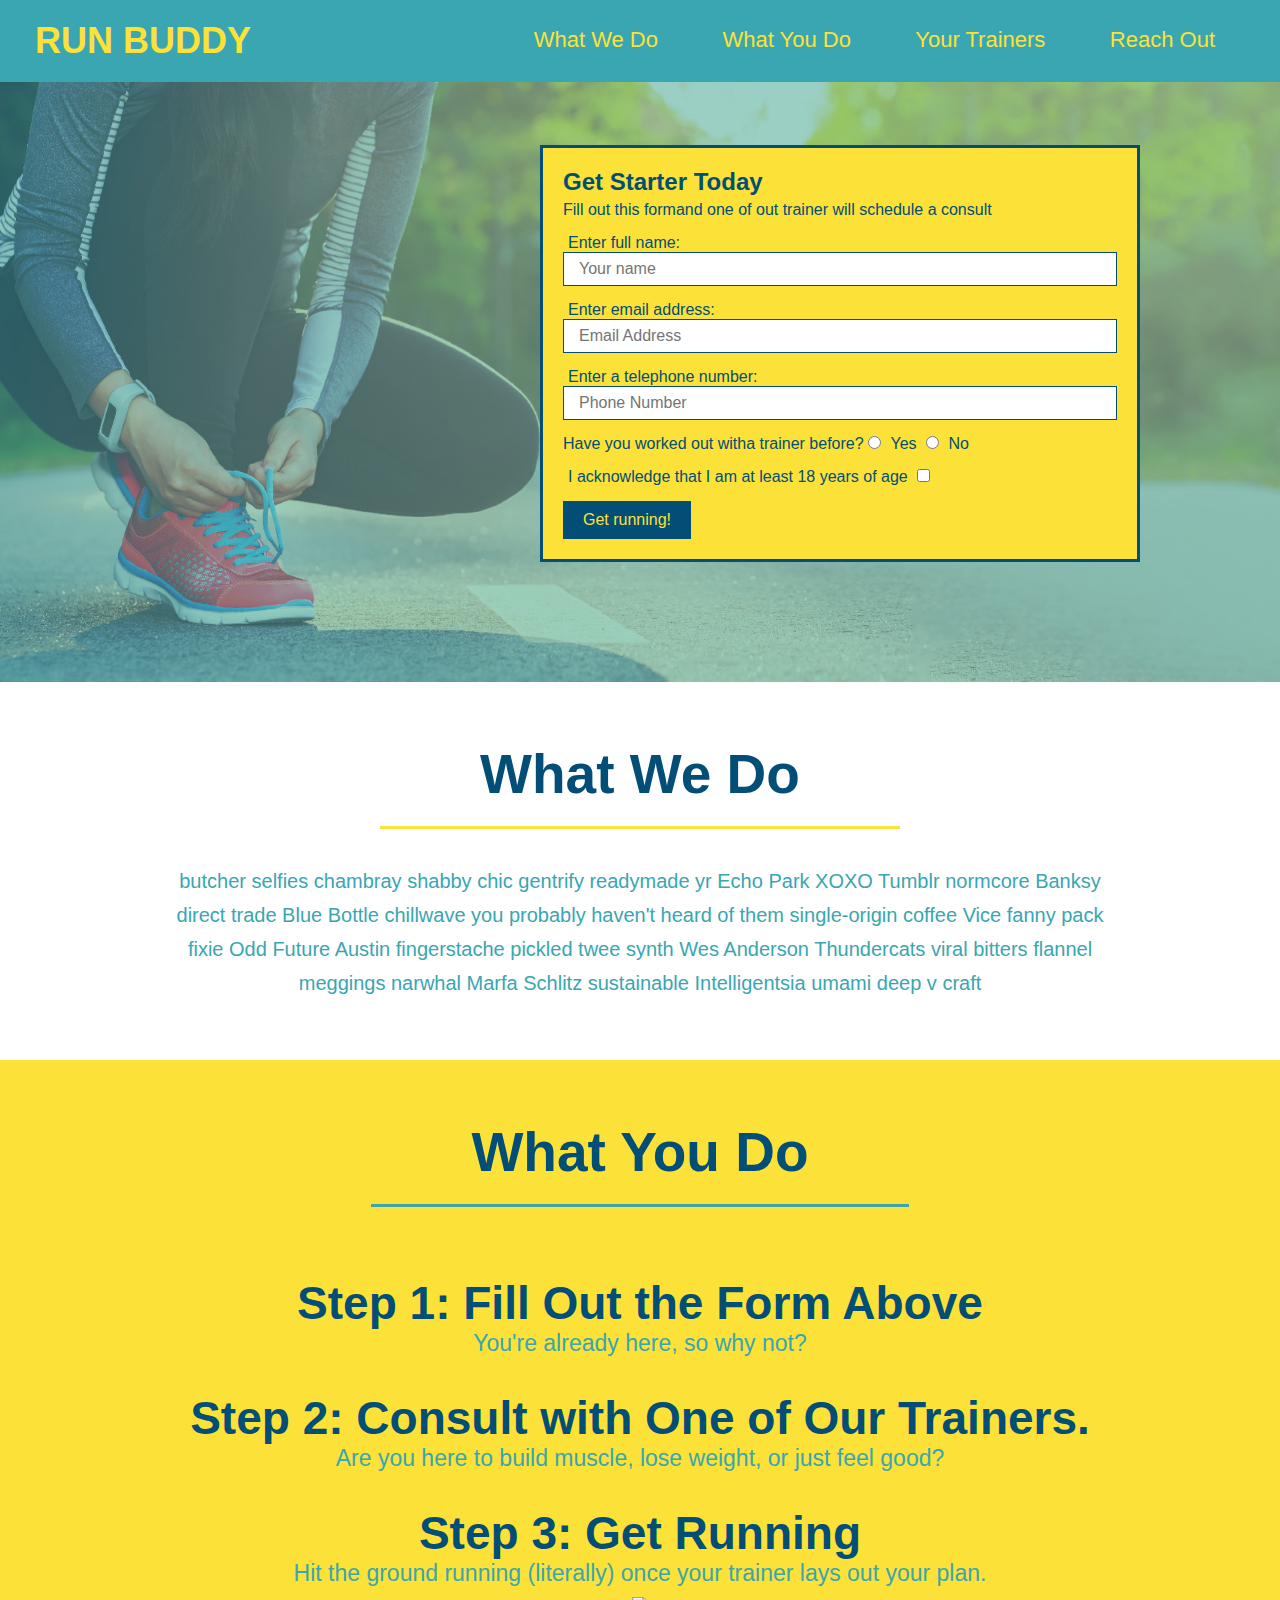
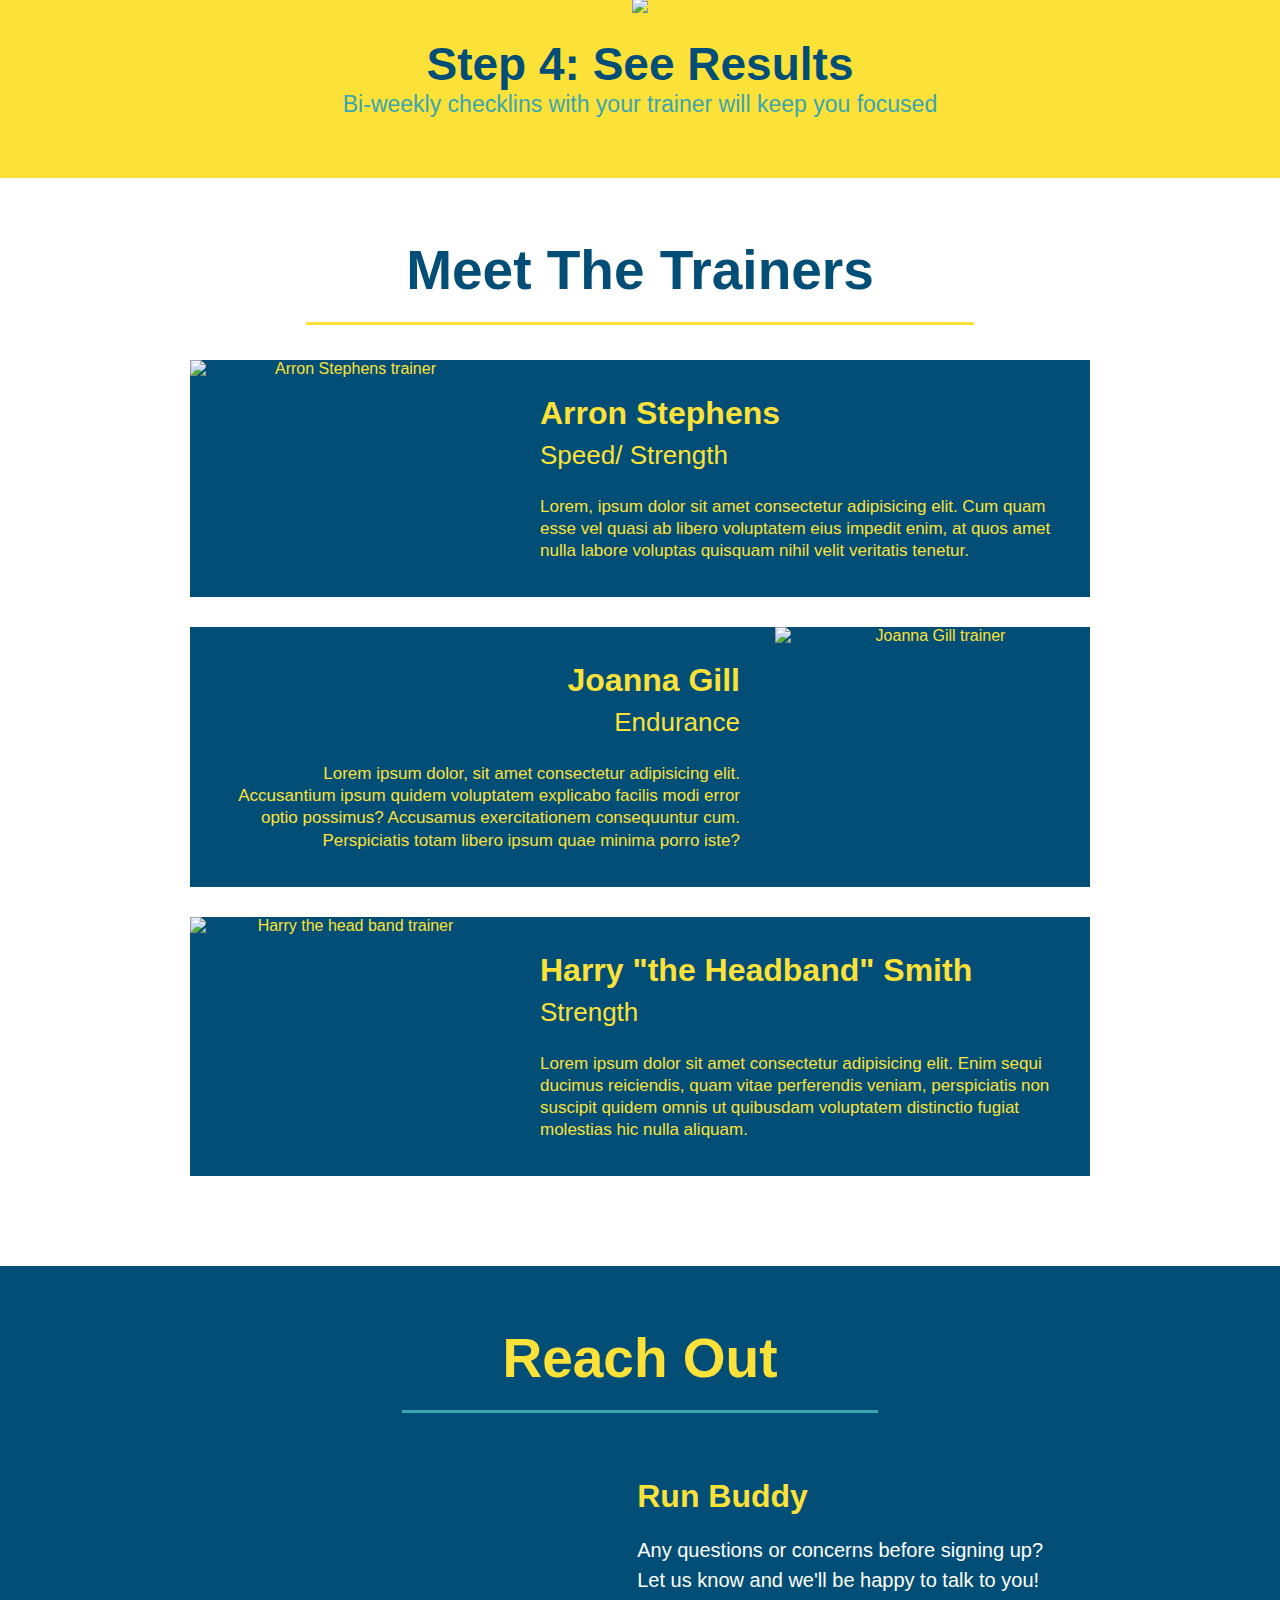
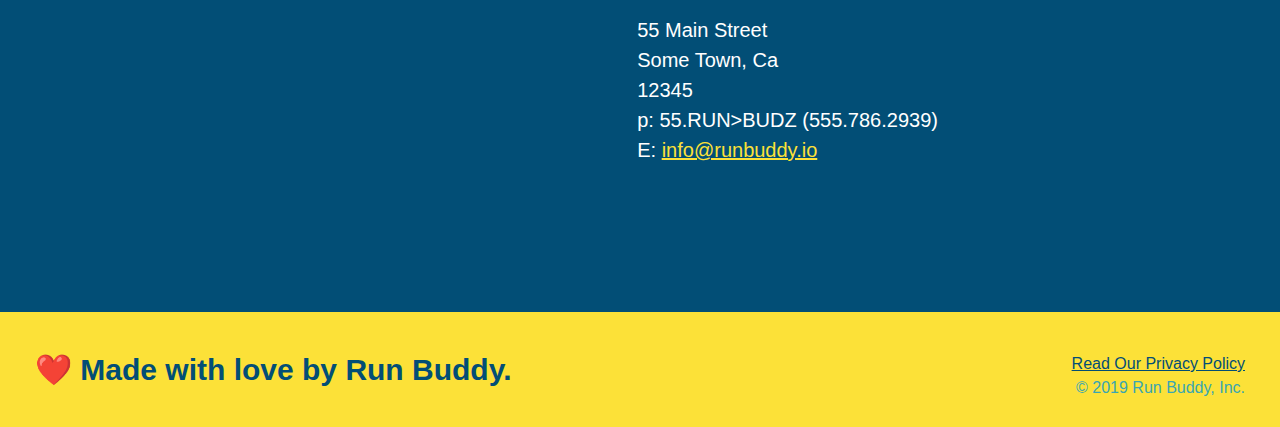
==== index.html @ c03aa86c "finished the contact section" ====
<!DOCTYPE html>
<html lang="en">
<head>
    <meta charset="UTF-8">
    <meta http-equiv="X-UA-Compatible" content="IE=edge">
    <link rel="stylesheet" href="./assets/css/style.css">
    <meta name="viewport" content="width=device-width, initial-scale=1.0">
    <title>Run Buddy</title>
</head>
<body>
    <!-- navigation -->
<header>
    <h1>RUN BUDDY</h1>
    <nav>
        <!-- Unordered list element -->
  <ul>
      <!-- List item element-->
      <li>
        <!-- Anchor element -->
        <a href="#what-we-do">What We Do</a>
      </li>
      <li>
        <a href="#what-you-do">What You Do</a>
      </li>
      <li>
        <a href="#your-trainers">Your Trainers</a>
      </li>
      <li>
        <a href="#reach-out">Reach Out</a>
      </li>
    </ul>
    </nav>
  </header>
  <section class="hero">
    <div class="hero-form">
      <h3>Get Starter Today</h3>
      <p>Fill out this formand one of out trainer will schedule a consult</p>
      <form>
        <label for="name">Enter full name:</label>
        <input type="text" placeholder="Your name" name="name" id="name" class="form-input">
        <label for="email">Enter email address:</label>
        <input type="email" placeholder="Email Address" name="email" id="emial" class="form-input">
        <label for="phone">Enter a telephone number:</label>
        <input type="tel" placeholder="Phone Number" name="phone" id="phone" class="form-input">
      
        <p>Have you worked out witha trainer before?
        <input type="radio" name="tainer-confirm" id="trainer-yes">
        <label for="trainer-yes">Yes</label>
        <input type="radio" name="trainer-confirm" id="trainer-no">
        <label for="trainer-no">No</label>
        </p>
        <p>
        <label for="confirm-18">I acknowledge that I am at least 18 years of age</label>
        <input type="checkbox" name="confrim-18" id="confirm-18">
        </p>
        <!--If this button give problems later just wrap it inside the p tag-->
        <button type="submit">Get running!</button>
      </form>
    </div>
  </section>
  

  
  <!-- "what we do" section -->
  <section id="what-we-do" class="intro">
    <h2  class="section-title primary-border">What We Do</h2>
    <p>butcher selfies chambray shabby chic gentrify readymade yr Echo Park XOXO Tumblr normcore Banksy direct trade Blue Bottle chillwave you probably haven't heard of them single-origin coffee Vice fanny pack fixie Odd Future Austin fingerstache pickled twee synth Wes Anderson Thundercats viral bitters flannel meggings narwhal Marfa Schlitz sustainable Intelligentsia umami deep v craft</p>
  </section>
  
  <!-- "what you do" section -->
  <section id="what-you-do" class="steps">
    <h2  class="section-title secondary-border">What You Do</h2>
    <div>
      <img src="./assets/imagesG/run-buddy-icons/step-1.svg" alt="">
      <h3>Step 1: <span>Fill Out the Form Above</span></h3>
      <p>You're already here, so why not?</p>
    </div>
    <div>
      <img src="./assets/imagesG/run-buddy-icons/step-2.svg" alt="">
      <h3>Step 2: Consult with One of Our Trainers.</h3>
      <p>Are you here to build muscle, lose weight, or just feel good?</p>
    </div>
    <div>
      <img src="./assets/imagesG/run-buddy-icons/step-3.svg" alt="">
      <h3>Step 3: Get Running</h3>
      <p>Hit the ground running (literally) once your trainer lays out your plan.</p>
    </div>
    <div>
      <img src="./assets/imagesG/run-buddy-icons/step-4.svg">
      <h3>Step 4: See Results</h3>
      <p>Bi-weekly checklins with your trainer will keep you focused</p>
    </div>
  </section>
  
  <!-- "meet the trainers" section -->
  <section id="your-trainers" class="trainers">
    <h2 class="section-title primary-border">Meet The Trainers</h2> 
    <article class="trainer">
    <img src="./assets/imagesG/01-05-trainers/trainer-1.jpg" alt="Arron Stephens trainer">
    <div class="trainer-bio text-left">
      <h3>Arron Stephens</h3>
      <h4>Speed/ Strength</h4>
      <p>Lorem, ipsum dolor sit amet consectetur adipisicing elit. Cum quam esse vel quasi ab libero voluptatem eius impedit enim, at quos amet nulla labore voluptas quisquam nihil velit veritatis tenetur.</p>
     </div>
   </article> 
   <article class="trainer">
     <div class="trainer-bio text-right">
       <h3>Joanna Gill</h3>
       <h4>Endurance</h4>
       <p>Lorem ipsum dolor, sit amet consectetur adipisicing elit. Accusantium ipsum quidem voluptatem explicabo facilis modi error optio possimus? Accusamus exercitationem consequuntur cum. Perspiciatis totam libero ipsum quae minima porro iste?</p>
    </div>
    <img src="/run-buddy/assets/imagesG/01-05-trainers/trainer-2.jpg" alt="Joanna Gill trainer">
</article>
<article class="trainer">
  <img src="./assets/imagesG/01-05-trainers/trainer-3.jpg" alt="Harry the head band trainer">
  <div class="trainer-bio text-left">
    <h3>Harry "the Headband" Smith</h3>
    <h4>Strength</h4>
    <p>Lorem ipsum dolor sit amet consectetur adipisicing elit. Enim sequi ducimus reiciendis, quam vitae perferendis veniam, perspiciatis non suscipit quidem omnis ut quibusdam voluptatem distinctio fugiat molestias hic nulla aliquam.</p>
  </div>
</article>
  </section>
  
  <!-- "reach out" section -->
  <section id="reach-out" class="contact">
    <h2 class="section-title secondary-border">Reach Out</h2>
    <div class="contact-info">
      <iframe src="https://www.google.com/maps/embed?pb=!1m18!1m12!1m3!1d49694.156341238406!2d-77.13717540954835!3d38.8808780865872!2m3!1f0!2f0!3f0!3m2!1i1024!2i768!4f13.1!3m3!1m2!1s0x89b7b69d7ba7a70f%3A0xf8cf6fc845f6b093!2sArlington%2C%20VA!5e0!3m2!1sen!2sus!4v1653096801441!5m2!1sen!2sus" width="600" height="450" style="border:0;" allowfullscreen="" loading="lazy" referrerpolicy="no-referrer-when-downgrade"
       style="border: 0;" allowfullscreen=""
      loading="lazy">
      </iframe>
      <div>
        
        <h3>Run Buddy</h3>
        <p>Any questions or concerns before signing up?<br>
          Let us know and we'll be happy to talk to you!
        </p>
        <address>
          55 Main Street <br> Some Town, Ca <br>
          12345<br> p: 55.RUN>BUDZ (555.786.2939) <br>
          E: <a href="mailto:info@runbuddy.io">info@runbuddy.io</a>
        </address>
      </div>
      
    </div>

  </section>
  
  <!-- footer -->
  <footer>
      
    <h2>❤️ Made with love by Run Buddy.</h2>
    <div>
    <a href="#">Read Our Privacy Policy</a><br />
  &copy; 2019 Run Buddy, Inc.
    </div>
  </footer>
    
</body>
</html>
---- assets/css/style.css ----
* {
  margin: 0;
  padding: 0;
  box-sizing: border-box;
}
body {
  font-family: Helvetica, Arial, sans-serif;
  color: #39a6b2;
}

header {
  padding: 20px 35px;
  background-color: #39a6b2;
}

header h1 {
  font-weight: bold;
  font-size: 36px;
  color: #fce138;
  margin: 0;
  display: inline;
}

header a {
  text-decoration: none;
  color: #fce138;
}

header nav {
  float: right;
  margin: 7px 0;
}

header nav ul li {
  display: inline;
}

header nav ul li a {
  margin: 0 30px;
  font-weight: lighter;
  font-size: 22px;
}

footer {
  background: #fce138;
  width: 100%;
  padding: 40px 35px;
}

footer h2 {
  display: inline;
  color: #024e76;
  font-size: 30px;
  margin: 0;
}

footer div {
  float: right;
  line-height: 1.5;
  text-align: right;
}

footer a {
  color: #024e76;
}

section {
  padding: 60px;
}

.hero {
  background-image: url("../imagesG/hero-bg.jpeg");
  height: 600px;
  background-size: cover;
  background-position: center;
  position: relative;
}

.hero-form {
  background-color: #fce138;
  padding: 20px;
  width: 600px;
  color: #024e76;
  border: solid 3px #024e76;
  position: absolute;
  bottom: 120px;
  right: 140px;
}

.hero-form p {
  margin: 5px 0 15px 0;
}
.hero-form h3 {
  font-size: 24px;
  margin: 0;
}

.form-input {
  border: 1px solid #024e76;
  display: block;
  padding: 7px 15px;
  font-size: 16px;
  color: #024e76;
  width: 100%;
  margin-bottom: 15px;
}

.hero-form label {
  margin: 0 5px;
}

.hero-form button {
  color: #fce138;
  background-color: #024e76;
  border: none;
  padding: 10px 20px;
  font-size: 16px;
}

.intro {
  text-align: center;
}

.intro p {
  line-height: 1.7;
  color: #39a6b2;
  width: 80%;
  font-size: 20px;
  margin: 0 auto;
}

.steps {
  text-align: center;
  background: #fce138;
}

.section-title {
  font-size: 55px;
  color: #024e76;
  margin-bottom: 35px;
  padding: 0 100px 20px 100px;
  display: inline-block;
  border-bottom: 3px solid;
}

.primary-border {
  border-color: #fce138;
}

.secondary-border {
  border-color: #39a6b2;
}

.step div {
  margin-bottom: 80px;
}

.steps img {
  width: 15%;
  margin: 10px 0;
}

.steps h3 {
  color: #024e76;
  font-size: 46px;
  margin-top: 10px;
}

.steps p {
  color: #39a6b2;
  font-size: 23px;
}

.trainers {
  text-align: center;
}

.trainer {
  width: 900px;
  margin: 0 auto 30px auto;
  background: #024e76;
  color: #fce138;
  overflow: auto;
}

.trainer img {
  width: 35%;
  float: left;
}

.trainer-bio {
  padding: 35px;
  float: left;
  width: 65%;
}

.text-left {
  text-align: left;
}

.text-right {
  text-align: right;
}

.trainer-bio h3 {
  font-size: 32px;
  margin-bottom: 8px;
}

.trainer-bio h4 {
  font-weight: lighter;
  font-size: 26px;
  margin-bottom: 25px;
}

.trainer-bio p {
  font-size: 17px;
  line-height: 1.3;
}

.contact {
  text-align: center;
  background: #024e76;
}

.contact h2 {
  color: #fce138;
}

.contact-info iframe {
  width: 400px;
  height: 400px;
  padding-right: 30px;
}
.contact-info div {
  width: 410px;
  display: inline-block;
  vertical-align: top;
  margin: 30px 0 0;
  color: white;
  text-align: left;
}

.contact-info h3 {
  color: #fce138;
  font-size: 32px;
}

.contact-info p,
.contact-info address {
  line-height: 1.5;
  font-size: 20px;
  font-style: normal;
  margin: 20px 0;
}

.contact-info a {
  color: #fce138;
}
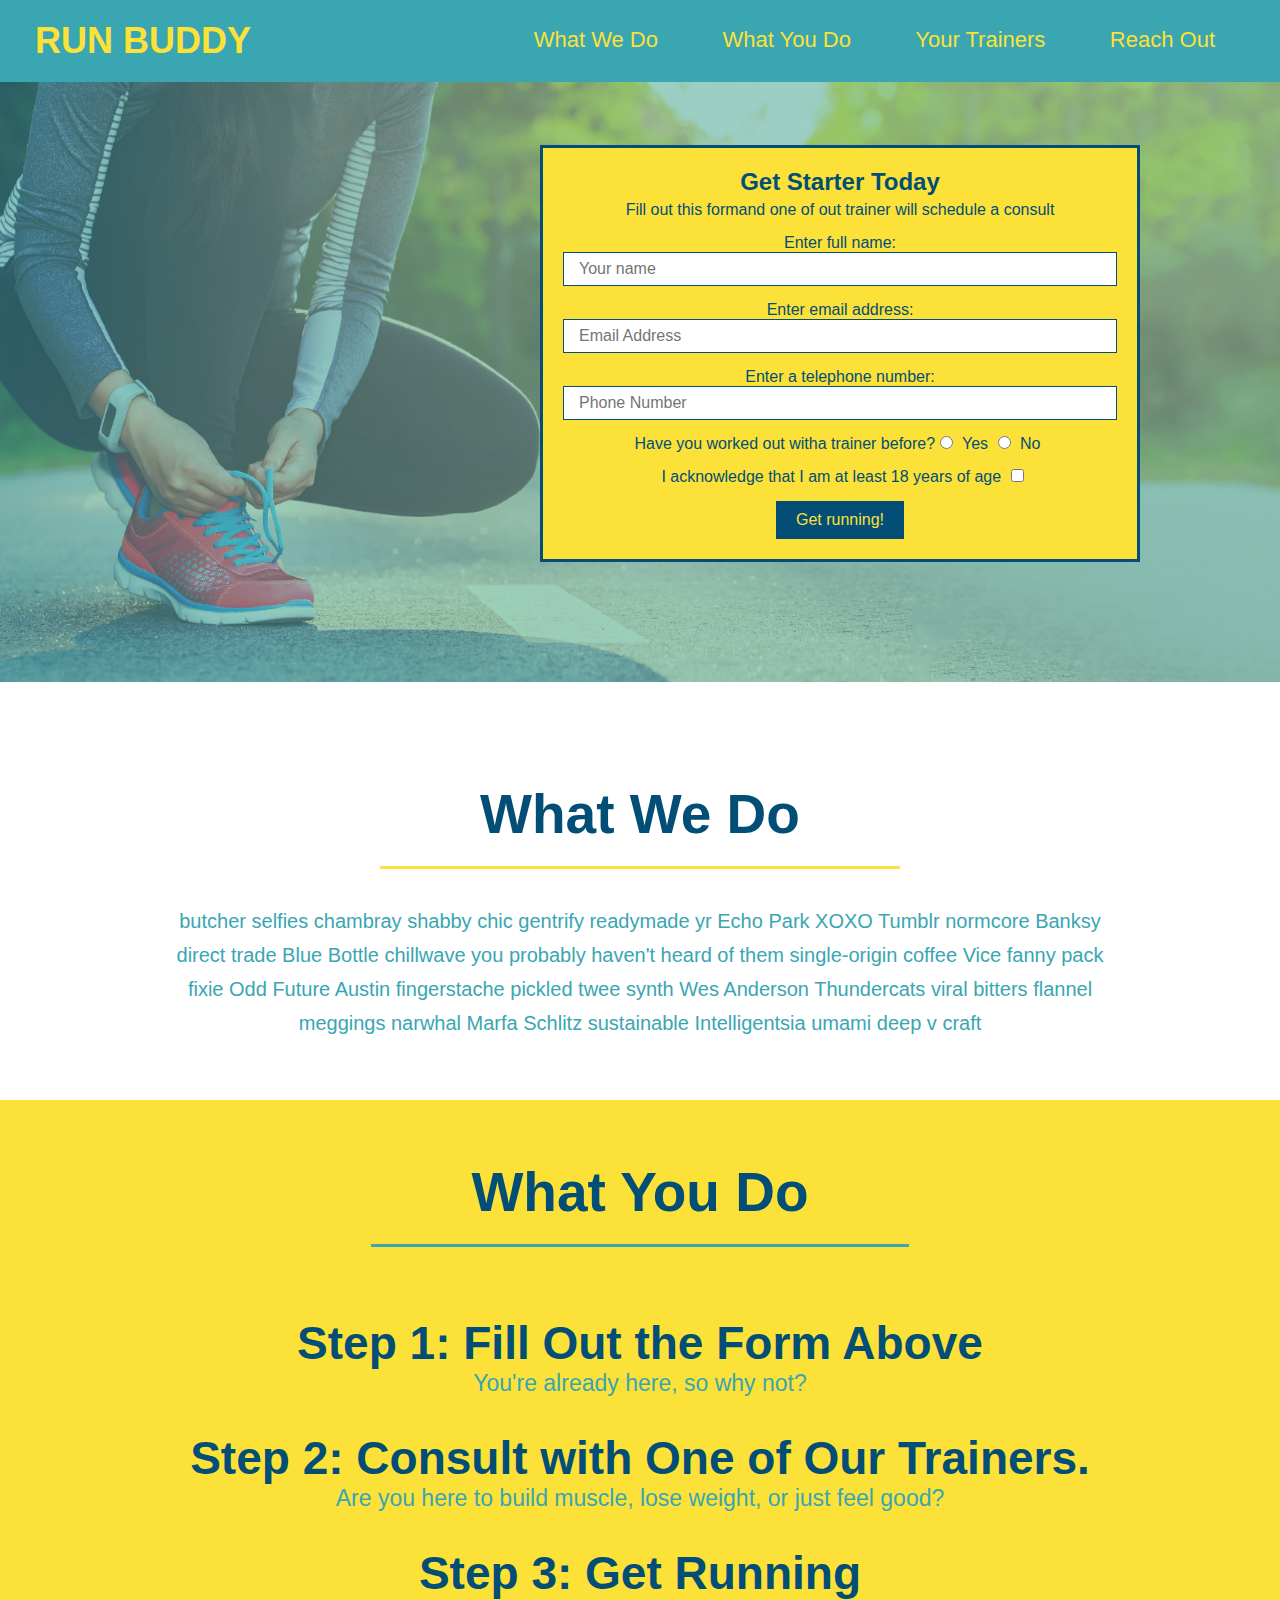
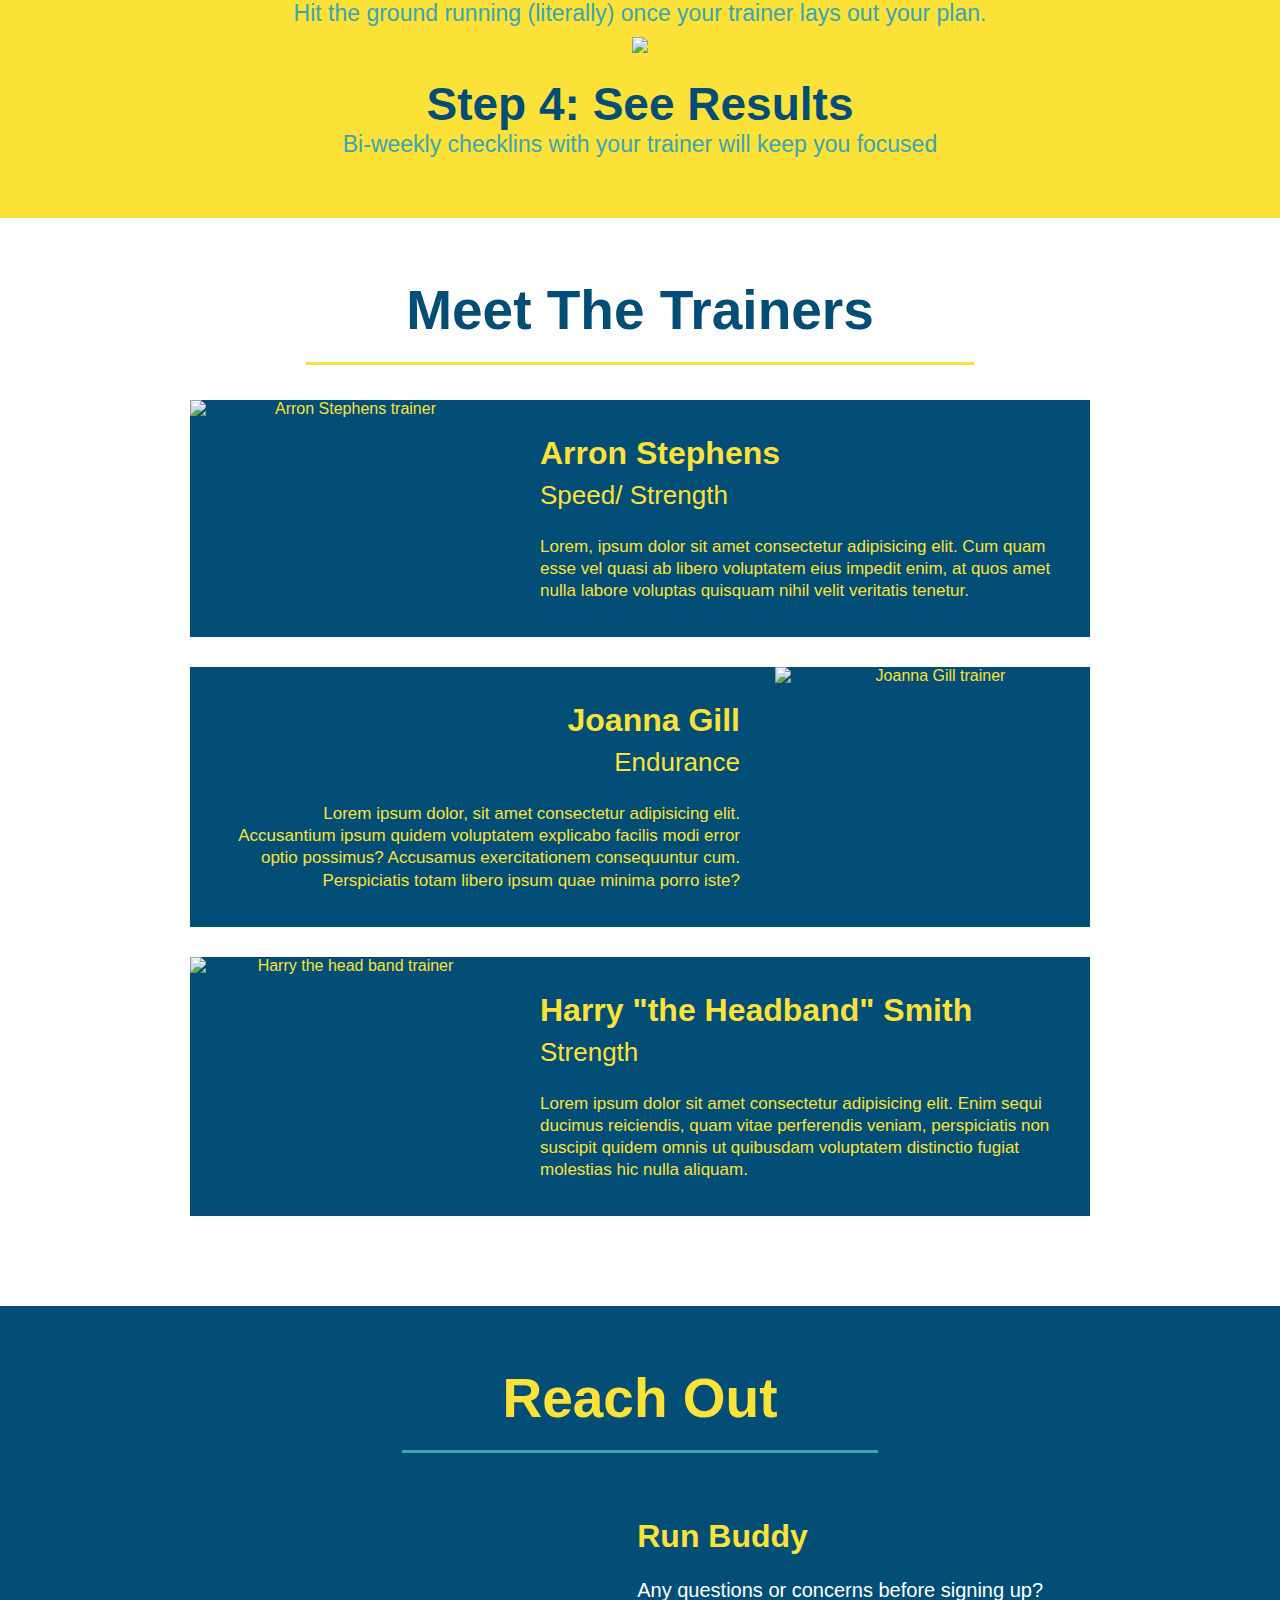
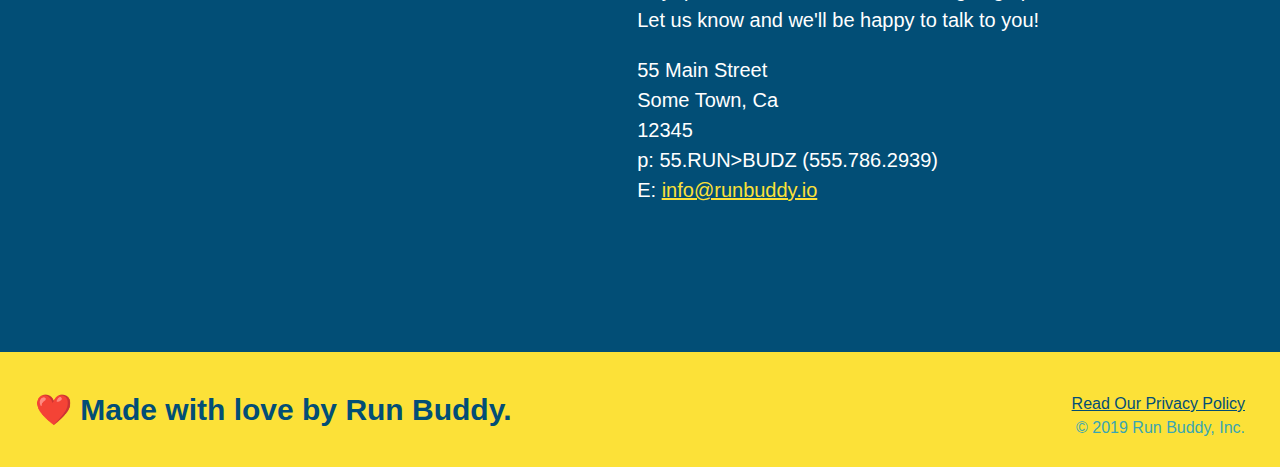
==== commit 1d8ecd8e: "added stylesheet to index.html" ====
--- a/index.html
+++ b/index.html
@@ -2,6 +2,7 @@
 <html lang="en">
 <head>
     <meta charset="UTF-8">
+    <link rel="stylesheet" href="./assets/css/secondary-styles.css">
     <meta http-equiv="X-UA-Compatible" content="IE=edge">
     <link rel="stylesheet" href="./assets/css/style.css">
     <meta name="viewport" content="width=device-width, initial-scale=1.0">
@@ -151,7 +152,7 @@
       
     <h2>❤️ Made with love by Run Buddy.</h2>
     <div>
-    <a href="#">Read Our Privacy Policy</a><br />
+    <a href="./privacy-policy.html" target="_blank">Read Our Privacy Policy</a><br />
   &copy; 2019 Run Buddy, Inc.
     </div>
   </footer>
--- a/assets/css/secondary-styles.css
+++ b/assets/css/secondary-styles.css
@@ -0,0 +1,39 @@
+.hero {
+  background-position: bottom;
+  height: auto;
+  text-align: center;
+  margin-bottom: 40px;
+}
+
+.page-title {
+  color: #fce138;
+  display: inline-block;
+  border-bottom: 4px solid;
+  padding: 0 80px 15px 80px;
+  font-weight: normal;
+  font-size: 42px;
+  font-style: italic;
+}
+
+.secondary-content {
+  width: 80%;
+  margin: auto;
+  color: #024e76;
+}
+
+.secondary-content h3 {
+  font-size: 25px;
+  margin: 20px 0;
+}
+
+.secondary-content p {
+  font-size: 16px;
+  line-height: 1.5;
+  margin: 20px 0;
+}
+
+.secondary-content li {
+  margin: 15px 20px;
+  color: #39a6b2;
+  margin: 10px 0;
+}
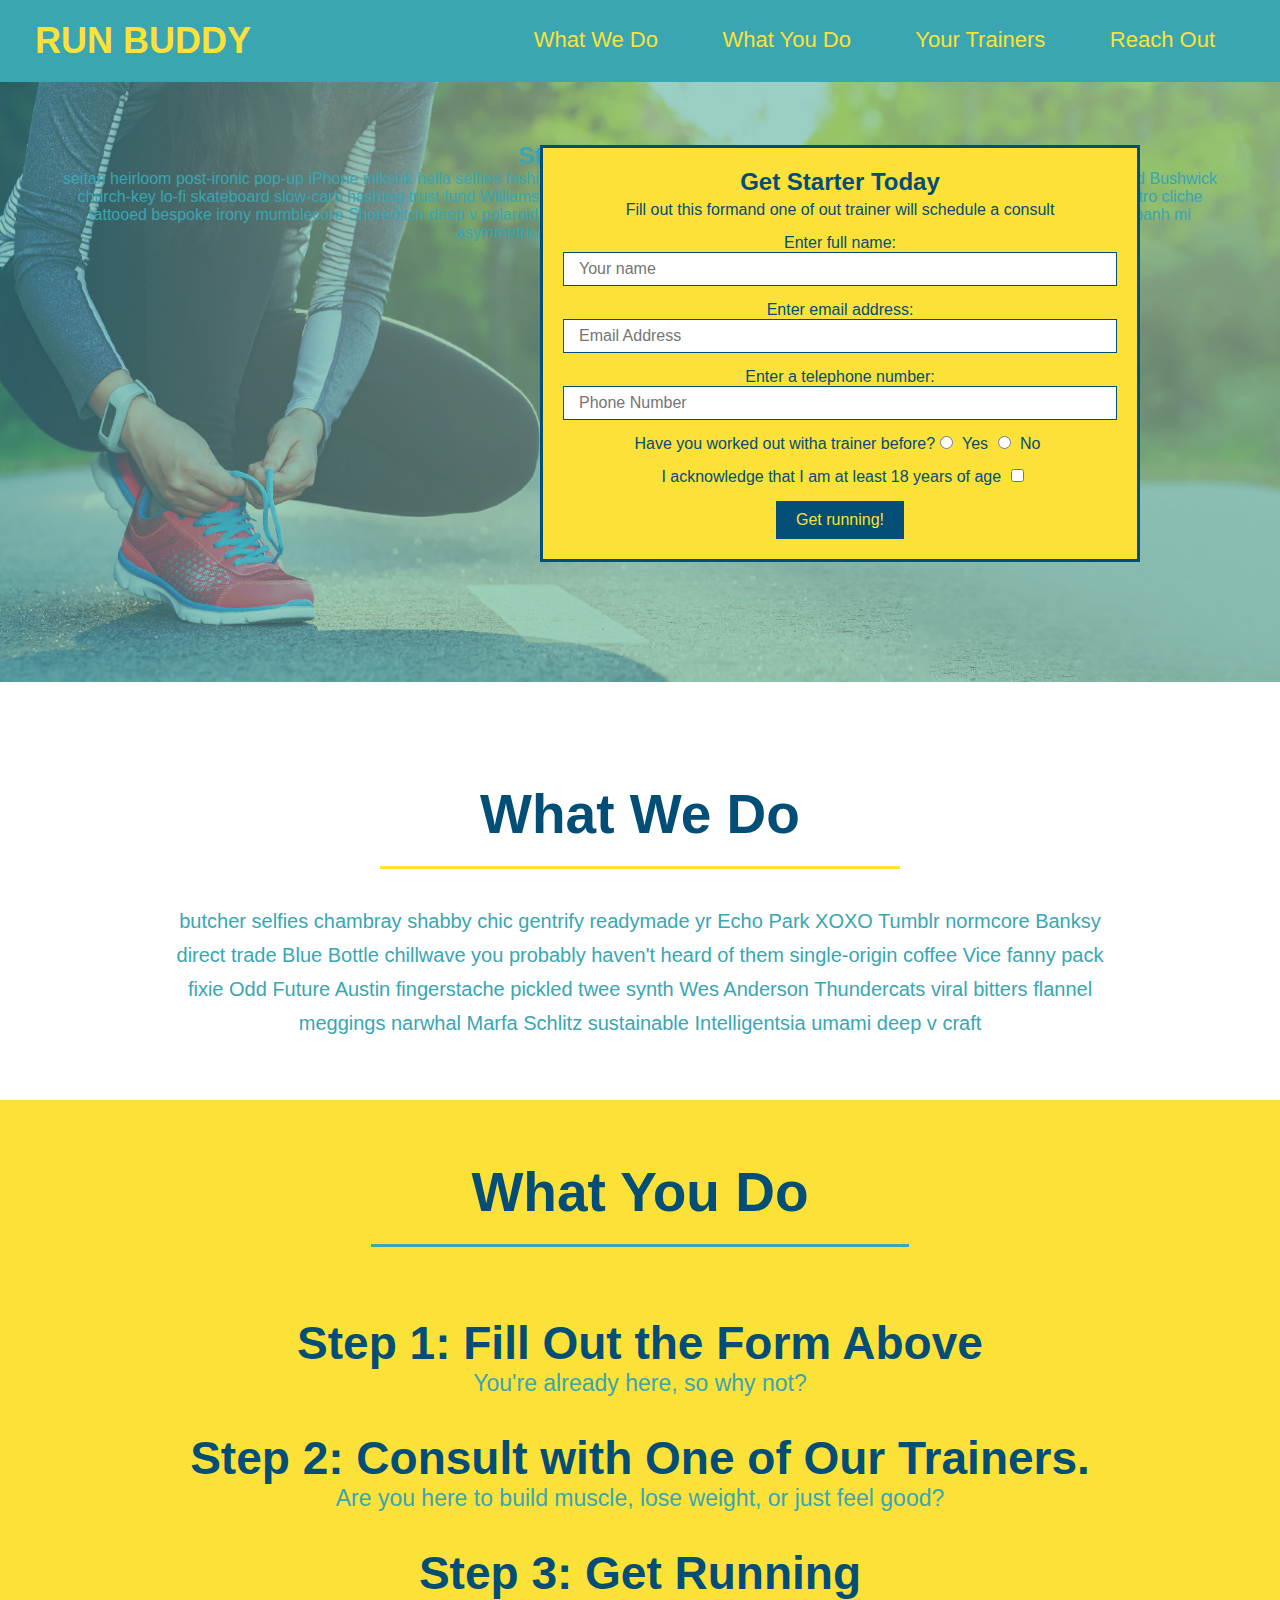
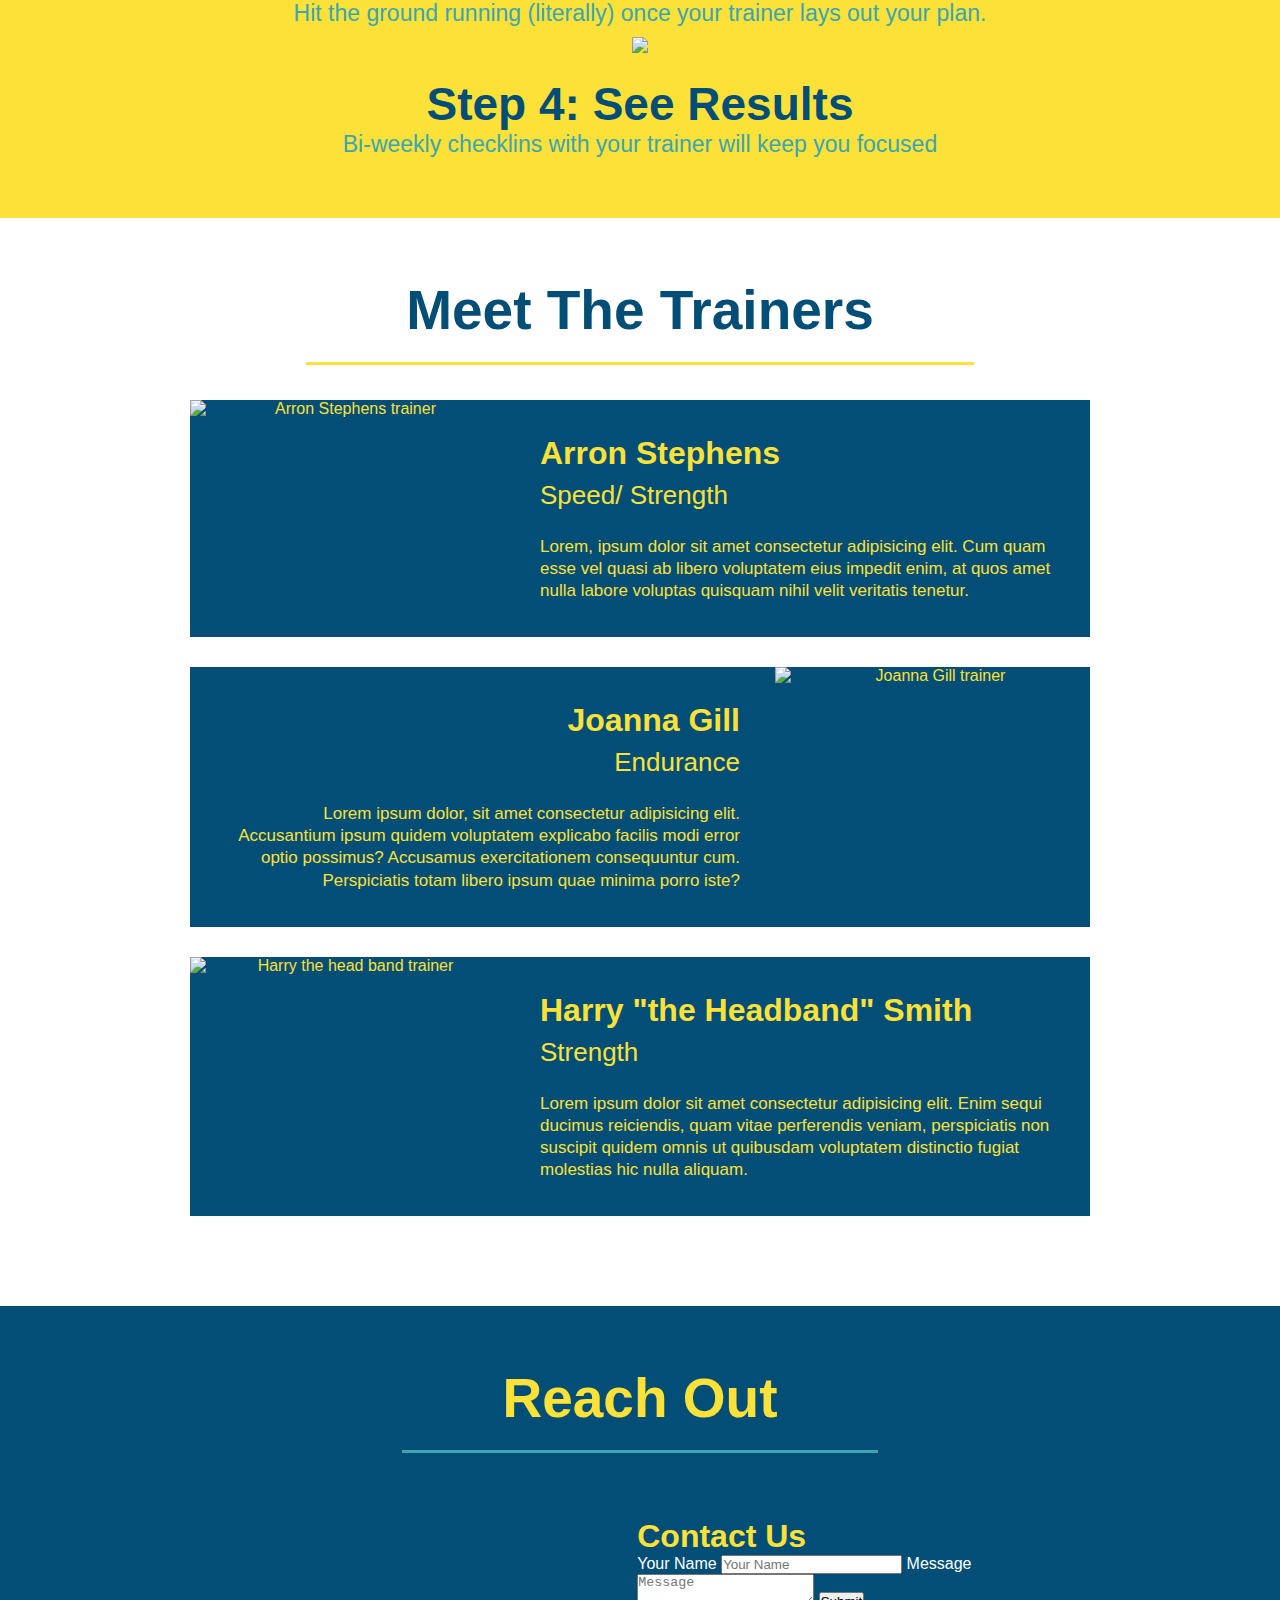
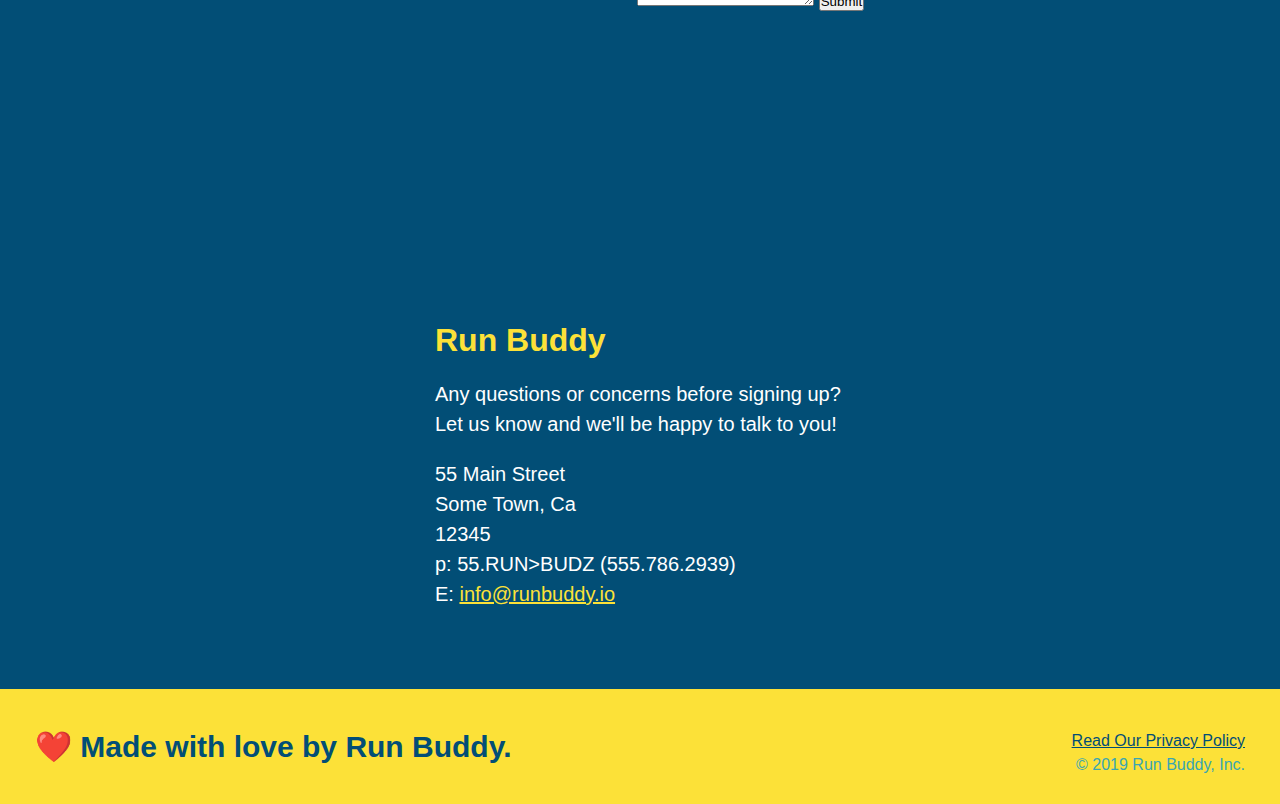
==== commit 3dcd9cce: "add contact form" ====
--- a/index.html
+++ b/index.html
@@ -33,6 +33,12 @@
     </nav>
   </header>
   <section class="hero">
+    <div class="hero-cta">
+      <h2>Start Building Habits.</h2>
+      <p>
+        seitan heirloom post-ironic pop-up iPhone mlkshk hella selfies fashion axe occupy readymade put a bird on it messenger bag Wes Anderson Schlitz plaid Bushwick church-key lo-fi skateboard slow-carb hashtag trust fund Williamsburg biodiesel fixie farm-to-table 8-bit banjo XOXO Banksy chillwave bicycle rights retro cliche tattooed bespoke irony mumblecore Shoreditch deep v polaroid McSweeney's bitters cray gentrify tofu Marfa you probably haven't heard of them yr banh mi asymmetrical art party selvage letterpress High Life.
+      </p>
+    </div>
     <div class="hero-form">
       <h3>Get Starter Today</h3>
       <p>Fill out this formand one of out trainer will schedule a consult</p>
@@ -126,10 +132,23 @@
   <section id="reach-out" class="contact">
     <h2 class="section-title secondary-border">Reach Out</h2>
     <div class="contact-info">
+    
       <iframe src="https://www.google.com/maps/embed?pb=!1m18!1m12!1m3!1d49694.156341238406!2d-77.13717540954835!3d38.8808780865872!2m3!1f0!2f0!3f0!3m2!1i1024!2i768!4f13.1!3m3!1m2!1s0x89b7b69d7ba7a70f%3A0xf8cf6fc845f6b093!2sArlington%2C%20VA!5e0!3m2!1sen!2sus!4v1653096801441!5m2!1sen!2sus" width="600" height="450" style="border:0;" allowfullscreen="" loading="lazy" referrerpolicy="no-referrer-when-downgrade"
        style="border: 0;" allowfullscreen=""
       loading="lazy">
       </iframe>
+      <div class="contact-form">
+        <h3>Contact Us</h3>
+        <form>
+           <label for="contact-name">Your Name</label>
+           <input type="text" id="contact-name" placeholder="Your Name" />
+      
+           <label for="contact-message">Message</label>
+           <textarea id="contact-message" placeholder="Message"></textarea>
+      
+           <button type="submit">Submit</button>
+          </form>
+      </div>
       <div>
         
         <h3>Run Buddy</h3>
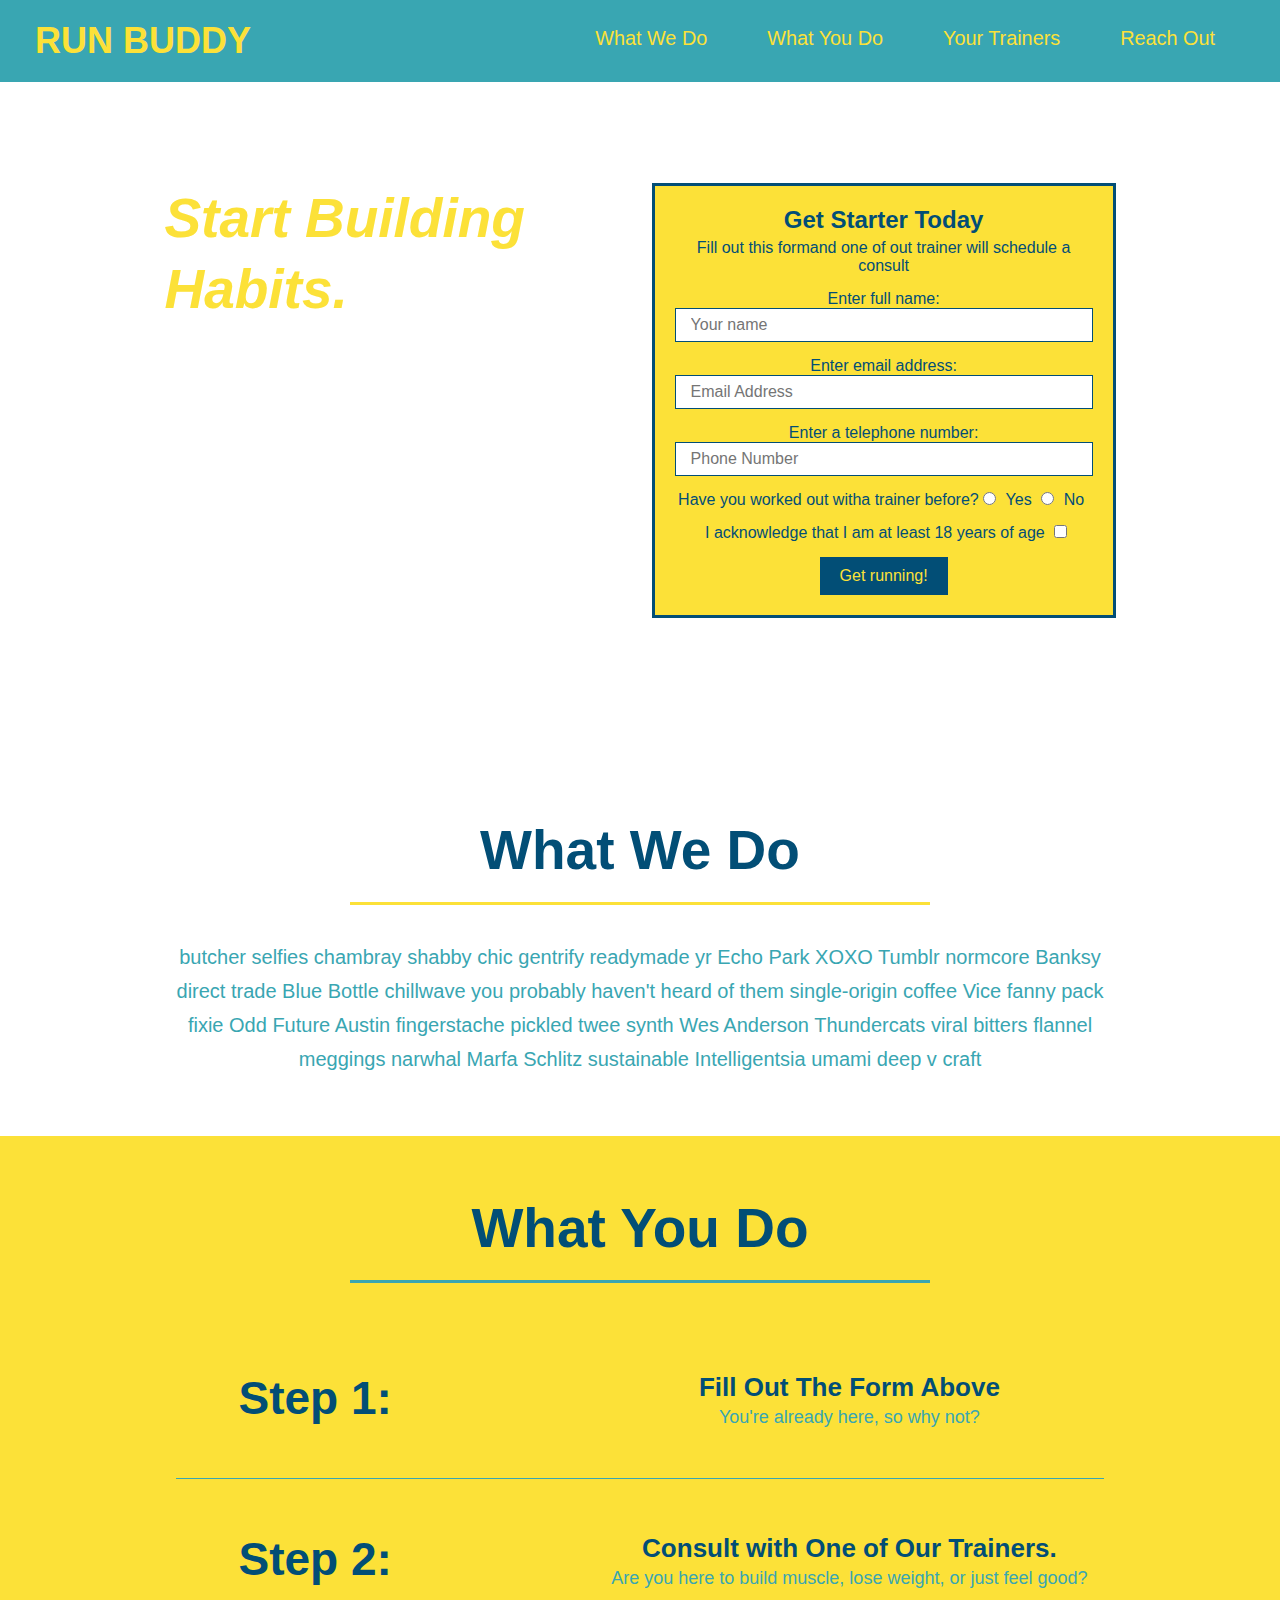
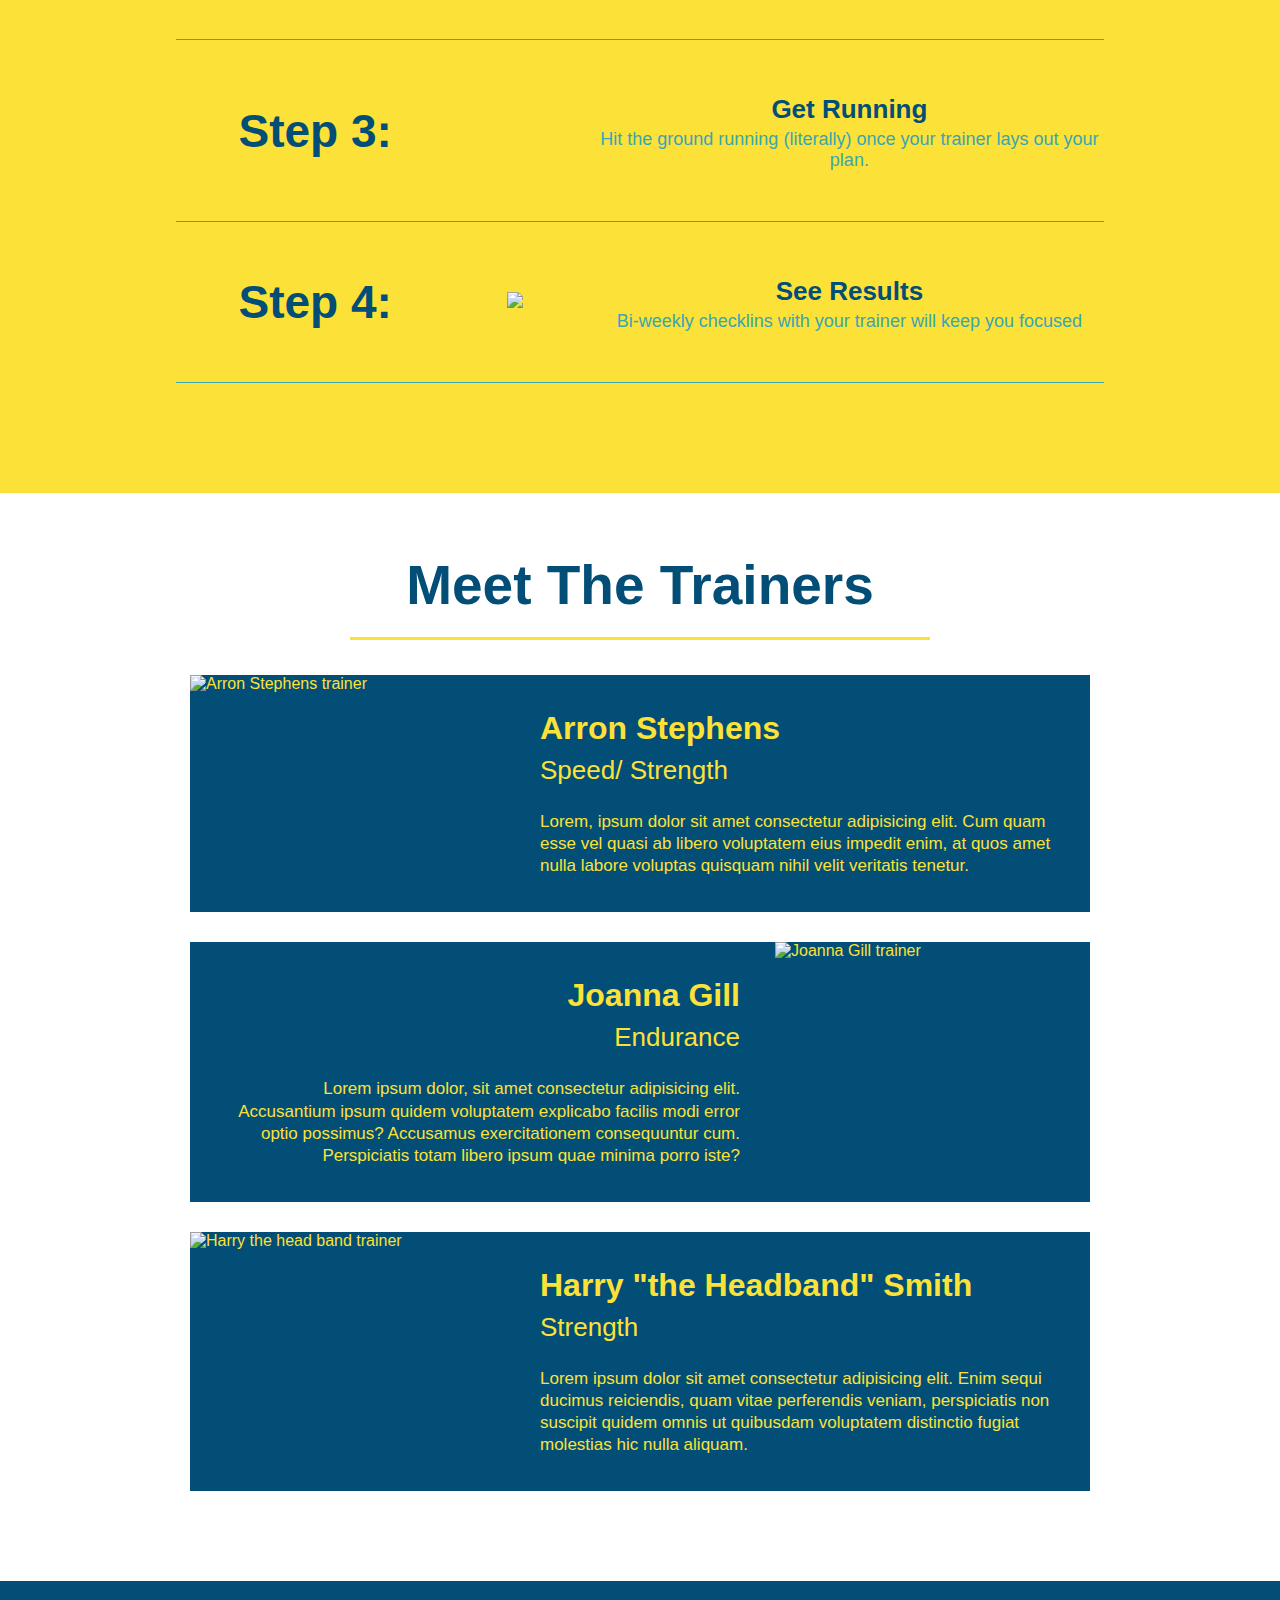
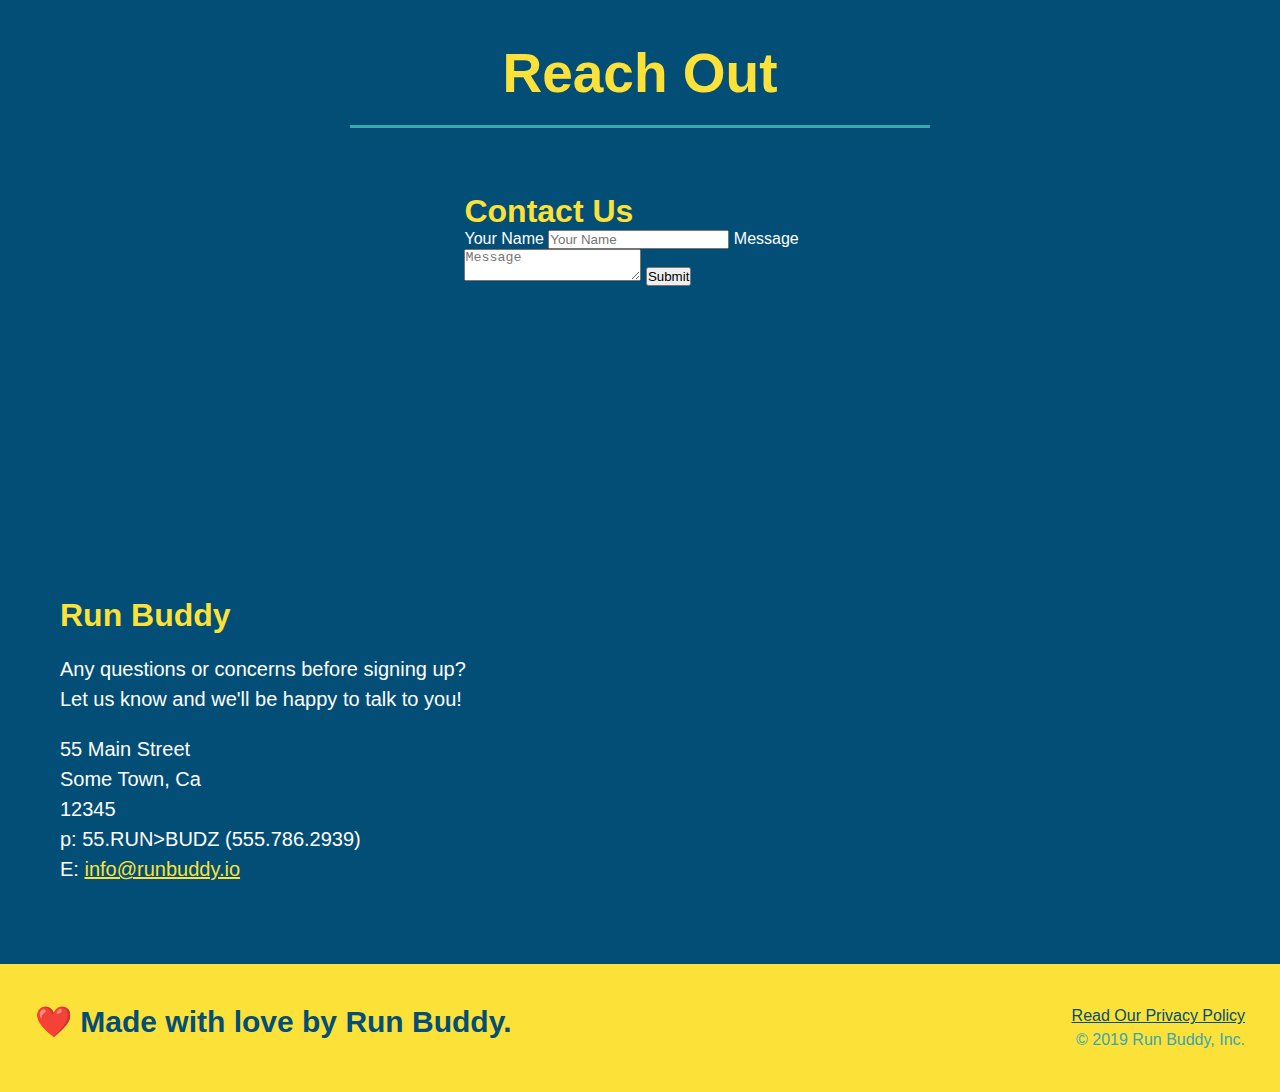
==== commit 8951e400: "added flexbox to the steps" ====
--- a/index.html
+++ b/index.html
@@ -70,38 +70,77 @@
   
   <!-- "what we do" section -->
   <section id="what-we-do" class="intro">
+    <div class="flex-row">
     <h2  class="section-title primary-border">What We Do</h2>
+    </div>
+    <div class="flex-row">
     <p>butcher selfies chambray shabby chic gentrify readymade yr Echo Park XOXO Tumblr normcore Banksy direct trade Blue Bottle chillwave you probably haven't heard of them single-origin coffee Vice fanny pack fixie Odd Future Austin fingerstache pickled twee synth Wes Anderson Thundercats viral bitters flannel meggings narwhal Marfa Schlitz sustainable Intelligentsia umami deep v craft</p>
+    </div>
   </section>
   
   <!-- "what you do" section -->
   <section id="what-you-do" class="steps">
+    <div class="flex-row">
     <h2  class="section-title secondary-border">What You Do</h2>
-    <div>
-      <img src="./assets/imagesG/run-buddy-icons/step-1.svg" alt="">
-      <h3>Step 1: <span>Fill Out the Form Above</span></h3>
-      <p>You're already here, so why not?</p>
-    </div>
-    <div>
-      <img src="./assets/imagesG/run-buddy-icons/step-2.svg" alt="">
-      <h3>Step 2: Consult with One of Our Trainers.</h3>
-      <p>Are you here to build muscle, lose weight, or just feel good?</p>
-    </div>
-    <div>
-      <img src="./assets/imagesG/run-buddy-icons/step-3.svg" alt="">
-      <h3>Step 3: Get Running</h3>
-      <p>Hit the ground running (literally) once your trainer lays out your plan.</p>
-    </div>
-    <div>
-      <img src="./assets/imagesG/run-buddy-icons/step-4.svg">
-      <h3>Step 4: See Results</h3>
-      <p>Bi-weekly checklins with your trainer will keep you focused</p>
+    </div>
+    <div class="step">
+        <h3>Step 1:</h3>
+        <div class="step-info">
+          <div class="step-img">
+             <img src="./assets/imagesG/run-buddy-icons/step-1.svg" alt="">
+          </div>
+          <div class="step-text">
+            <h4>Fill Out The Form Above</h4>
+            <p>You're already here, so why not?</p>
+          </div>
+        </div>
+    </div>
+
+    <div class="step">
+      <h3>Step 2:</h3>
+      <div class="step-info">
+        <div class="step-img">
+           <img src="./assets/imagesG/run-buddy-icons/step-2.svg" alt="">
+        </div>
+        <div class="step-text">
+        <h4>Consult with One of Our Trainers.</h4>
+        <p>Are you here to build muscle, lose weight, or just feel good?</p>
+        </div>
+      </div>
+    </div>
+
+    <div class="step">
+      <h3>Step 3:</h3>
+      <div class="step-info">
+        <div class="step-img">
+           <img src="./assets/imagesG/run-buddy-icons/step-3.svg" alt="">
+           </div>
+           <div class="step-text">
+              <h4>Get Running</h4>
+              <p>Hit the ground running (literally) once your trainer lays out your plan.</p>
+        </div>
+      </div>
+    </div>
+
+    <div class="step">
+      <h3>Step 4:</h3>
+      <div class="step-info">
+        <div class="step-img">
+           <img src="./assets/imagesG/run-buddy-icons/step-4.svg">
+            </div>
+           <div class="step-text">
+             <h4>See Results</h4>
+            <p>Bi-weekly checklins with your trainer will keep you focused</p>
+        </div>
+      </div>
     </div>
   </section>
   
   <!-- "meet the trainers" section -->
   <section id="your-trainers" class="trainers">
+    <div class="flex-row">
     <h2 class="section-title primary-border">Meet The Trainers</h2> 
+    </div>
     <article class="trainer">
     <img src="./assets/imagesG/01-05-trainers/trainer-1.jpg" alt="Arron Stephens trainer">
     <div class="trainer-bio text-left">
@@ -116,7 +155,7 @@
        <h4>Endurance</h4>
        <p>Lorem ipsum dolor, sit amet consectetur adipisicing elit. Accusantium ipsum quidem voluptatem explicabo facilis modi error optio possimus? Accusamus exercitationem consequuntur cum. Perspiciatis totam libero ipsum quae minima porro iste?</p>
     </div>
-    <img src="/run-buddy/assets/imagesG/01-05-trainers/trainer-2.jpg" alt="Joanna Gill trainer">
+    <img src="/assets/imagesG/01-05-trainers/trainer-2.jpg" alt="Joanna Gill trainer">
 </article>
 <article class="trainer">
   <img src="./assets/imagesG/01-05-trainers/trainer-3.jpg" alt="Harry the head band trainer">
@@ -130,7 +169,9 @@
   
   <!-- "reach out" section -->
   <section id="reach-out" class="contact">
+    <div class="flex-row">
     <h2 class="section-title secondary-border">Reach Out</h2>
+    </div>
     <div class="contact-info">
     
       <iframe src="https://www.google.com/maps/embed?pb=!1m18!1m12!1m3!1d49694.156341238406!2d-77.13717540954835!3d38.8808780865872!2m3!1f0!2f0!3f0!3m2!1i1024!2i768!4f13.1!3m3!1m2!1s0x89b7b69d7ba7a70f%3A0xf8cf6fc845f6b093!2sArlington%2C%20VA!5e0!3m2!1sen!2sus!4v1653096801441!5m2!1sen!2sus" width="600" height="450" style="border:0;" allowfullscreen="" loading="lazy" referrerpolicy="no-referrer-when-downgrade"
--- a/assets/css/style.css
+++ b/assets/css/style.css
@@ -11,6 +11,9 @@
 header {
   padding: 20px 35px;
   background-color: #39a6b2;
+  display: flex;
+  justify-content: space-between;
+  flex-wrap: wrap;
 }
 
 header h1 {
@@ -18,7 +21,6 @@
   font-size: 36px;
   color: #fce138;
   margin: 0;
-  display: inline;
 }
 
 header a {
@@ -27,35 +29,39 @@
 }
 
 header nav {
-  float: right;
   margin: 7px 0;
 }
 
-header nav ul li {
-  display: inline;
+header nav ul {
+  display: flex;
+  flex-wrap: wrap;
+  justify-content: space-between;
+  align-items: center;
+  list-style: none;
 }
 
 header nav ul li a {
   margin: 0 30px;
   font-weight: lighter;
-  font-size: 22px;
+  font-size: 1.55vw;
 }
 
 footer {
   background: #fce138;
   width: 100%;
   padding: 40px 35px;
+  display: flex;
+  justify-content: space-between;
+  flex-wrap: wrap;
 }
 
 footer h2 {
-  display: inline;
   color: #024e76;
   font-size: 30px;
   margin: 0;
 }
 
 footer div {
-  float: right;
   line-height: 1.5;
   text-align: right;
 }
@@ -69,22 +75,35 @@
 }
 
 .hero {
-  background-image: url("../imagesG/hero-bg.jpeg");
-  height: 600px;
+  background-image: url("/assets/imagesG/flipped-hero-image.jpeg");
   background-size: cover;
   background-position: center;
-  position: relative;
+  display: flex;
+  justify-content: center;
+  flex-wrap: wrap;
+}
+.hero-cta {
+  width: 35%;
+  text-align: left;
+  margin: 3.5%;
+  color: #fff;
+  font-size: 18px;
+  line-height: 1.3;
+}
+
+.hero-cta h2 {
+  font-style: italic;
+  font-size: 55px;
+  color: #fce138;
 }
 
 .hero-form {
   background-color: #fce138;
   padding: 20px;
-  width: 600px;
   color: #024e76;
   border: solid 3px #024e76;
-  position: absolute;
-  bottom: 120px;
-  right: 140px;
+  width: 40%;
+  margin: 3.5%;
 }
 
 .hero-form p {
@@ -118,7 +137,6 @@
 }
 
 .intro {
-  text-align: center;
 }
 
 .intro p {
@@ -127,6 +145,7 @@
   width: 80%;
   font-size: 20px;
   margin: 0 auto;
+  text-align: center;
 }
 
 .steps {
@@ -137,10 +156,11 @@
 .section-title {
   font-size: 55px;
   color: #024e76;
-  margin-bottom: 35px;
-  padding: 0 100px 20px 100px;
-  display: inline-block;
   border-bottom: 3px solid;
+  padding-bottom: 20px;
+  text-align: center;
+  margin: 0 auto 35px auto;
+  width: 50%;
 }
 
 .primary-border {
@@ -151,28 +171,49 @@
   border-color: #39a6b2;
 }
 
-.step div {
-  margin-bottom: 80px;
-}
-
-.steps img {
-  width: 15%;
-  margin: 10px 0;
-}
-
-.steps h3 {
+.step h3 {
   color: #024e76;
   font-size: 46px;
-  margin-top: 10px;
-}
-
-.steps p {
+  flex: 1 30%;
+}
+.step-info {
+  flex: 2 70%;
+  display: flex;
+  flex-wrap: wrap;
+  align-items: center;
+}
+.step-img {
+  flex: 1 12%;
+  margin-right: 20px;
+}
+.step-text {
+  flex: 12;
+}
+.step-img img {
+  max-width: 100%;
+}
+
+.step-text p {
   color: #39a6b2;
-  font-size: 23px;
+  font-size: 18px;
+}
+.step-text h4 {
+  font-size: 26px;
+  line-height: 1.5;
+  color: #024e76;
+}
+.step {
+  margin: 50px auto;
+  padding-bottom: 50px;
+  width: 80%;
+  border-bottom: 1px solid #39a6b2;
+  display: flex;
+  flex-wrap: wrap;
+  align-items: center;
+  justify-content: space-between;
 }
 
 .trainers {
-  text-align: center;
 }
 
 .trainer {
@@ -219,7 +260,6 @@
 }
 
 .contact {
-  text-align: center;
   background: #024e76;
 }
 
@@ -257,3 +297,7 @@
 .contact-info a {
   color: #fce138;
 }
+
+.flex-row {
+  display: flex;
+}
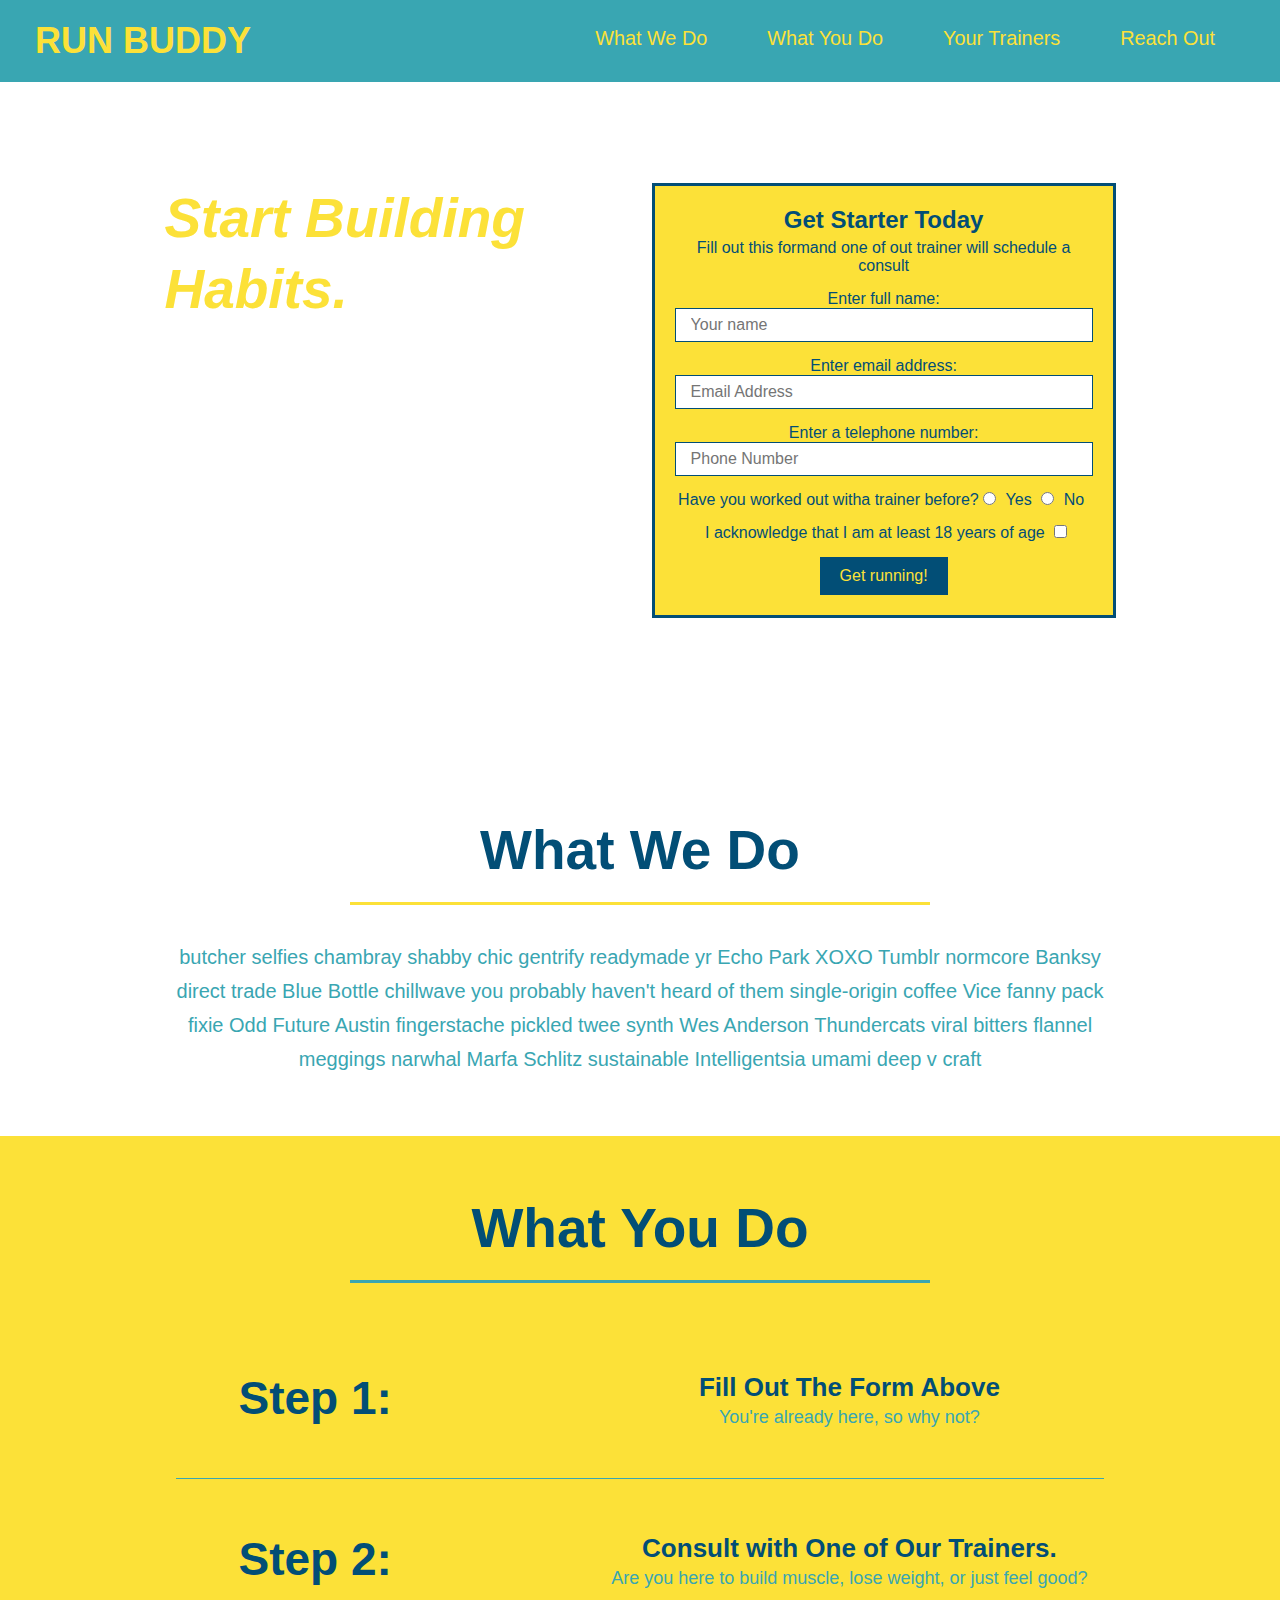
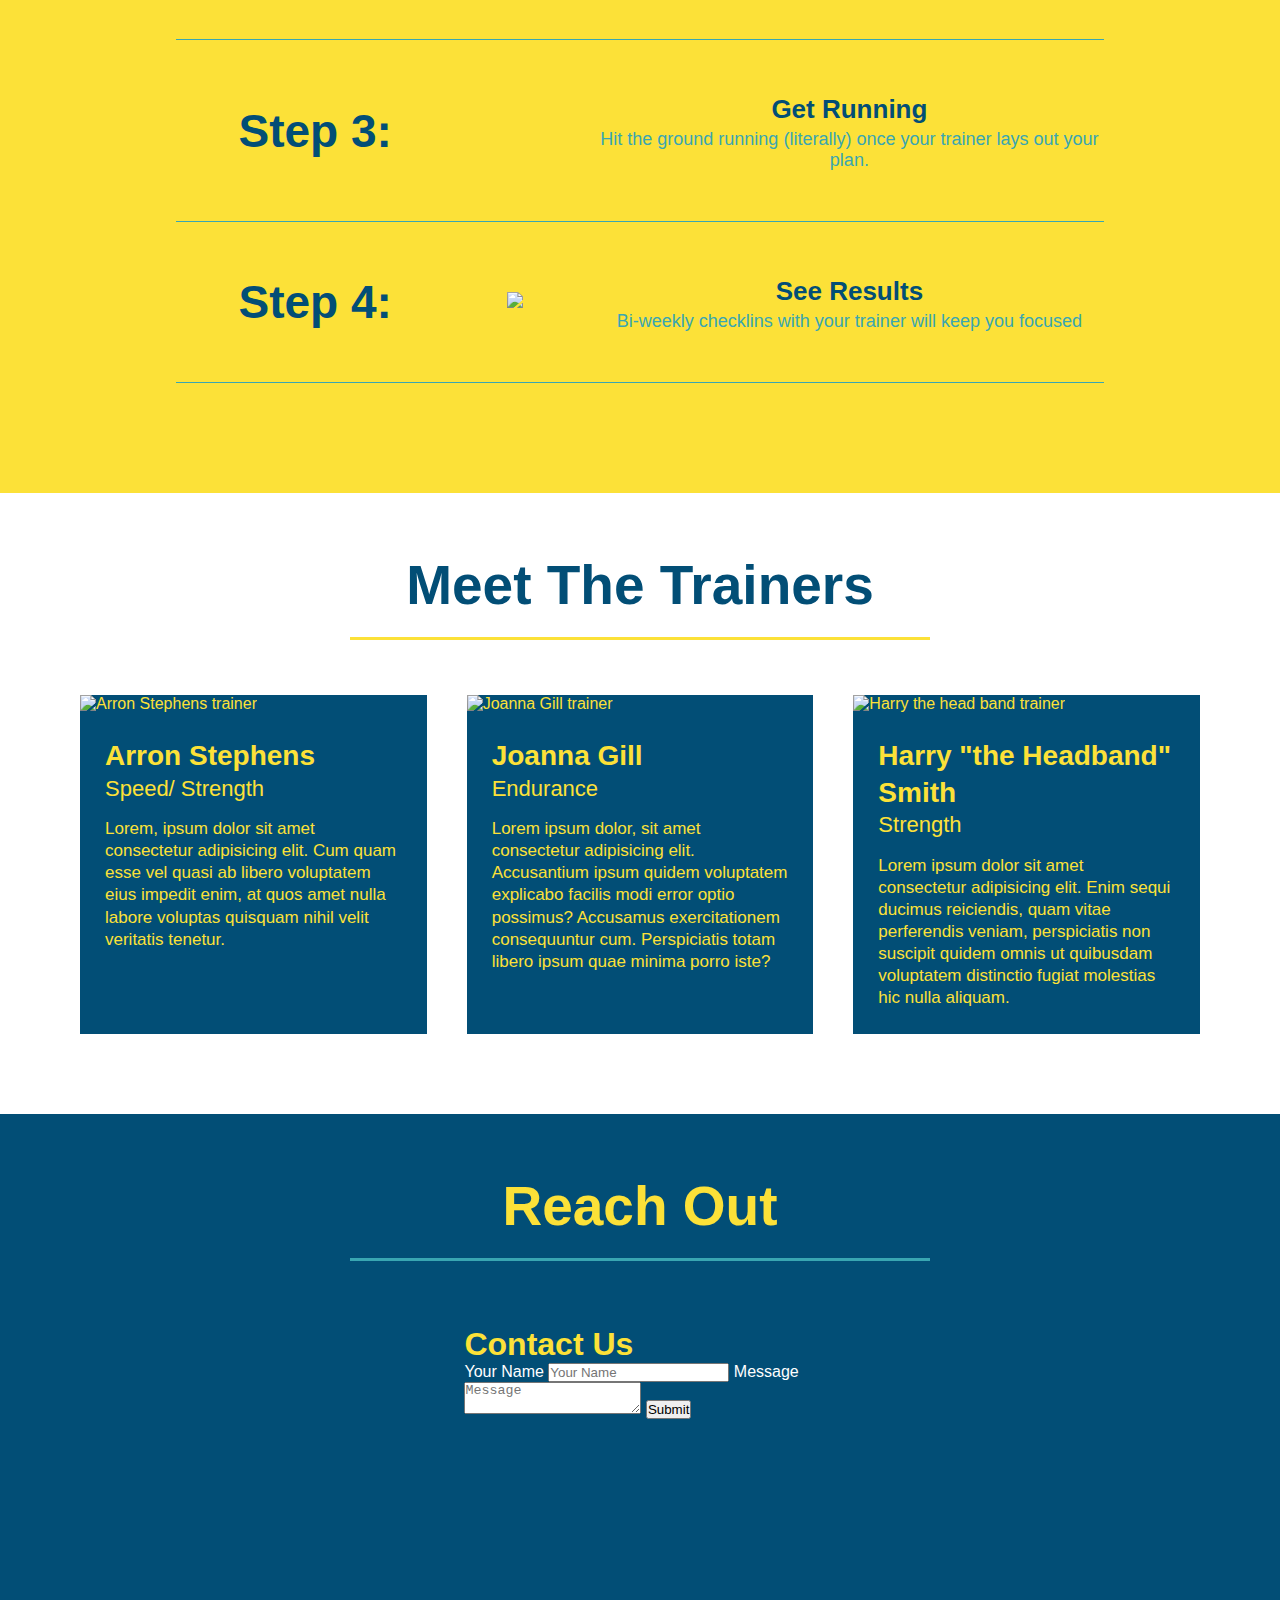
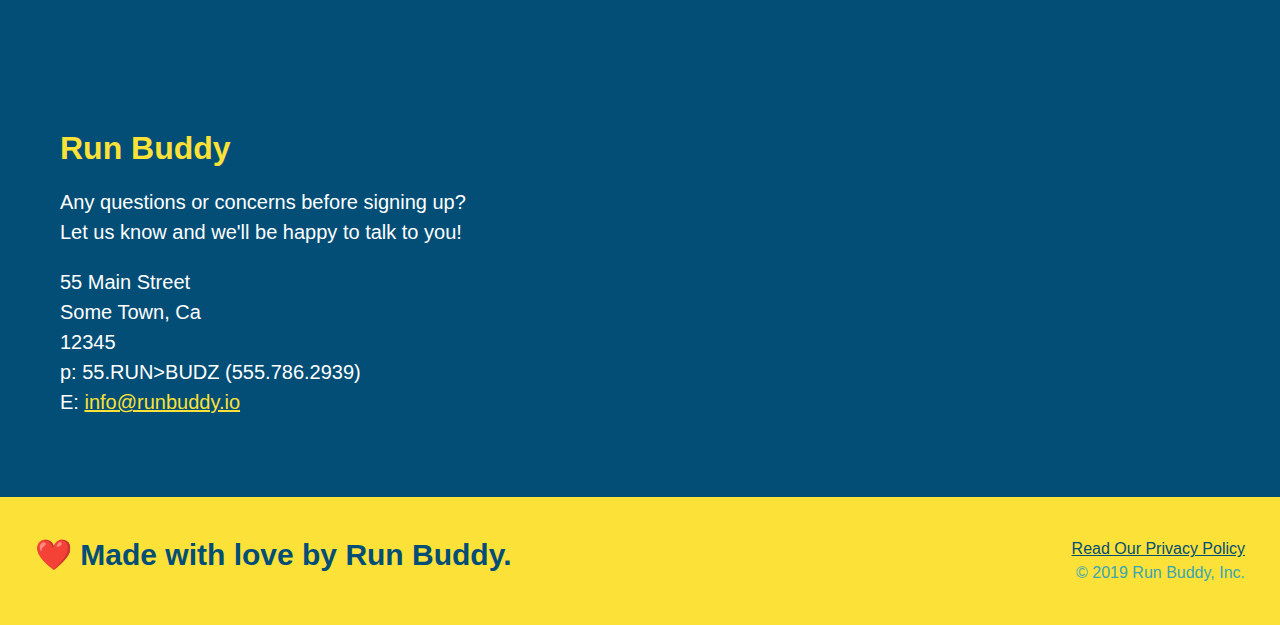
==== commit ef7ba6a6: "add flexbox to the trainers" ====
--- a/index.html
+++ b/index.html
@@ -137,34 +137,39 @@
   </section>
   
   <!-- "meet the trainers" section -->
-  <section id="your-trainers" class="trainers">
+  <section id="your-trainers" >
     <div class="flex-row">
     <h2 class="section-title primary-border">Meet The Trainers</h2> 
-    </div>
+  </div>
+    <div class="trainers">
     <article class="trainer">
     <img src="./assets/imagesG/01-05-trainers/trainer-1.jpg" alt="Arron Stephens trainer">
-    <div class="trainer-bio text-left">
-      <h3>Arron Stephens</h3>
-      <h4>Speed/ Strength</h4>
+    <div class="trainer-bio">
+      <h3 class="trainer-name">Arron Stephens</h3>
+      <h4 class="trainer-role">Speed/ Strength</h4>
       <p>Lorem, ipsum dolor sit amet consectetur adipisicing elit. Cum quam esse vel quasi ab libero voluptatem eius impedit enim, at quos amet nulla labore voluptas quisquam nihil velit veritatis tenetur.</p>
      </div>
    </article> 
+
    <article class="trainer">
-     <div class="trainer-bio text-right">
-       <h3>Joanna Gill</h3>
-       <h4>Endurance</h4>
+    <img src="/assets/imagesG/01-05-trainers/trainer-2.jpg" alt="Joanna Gill trainer">
+     <div class="trainer-bio">
+       <h3 class="trainer-name">Joanna Gill</h3>
+       <h4 class="trainer-role">Endurance</h4>
        <p>Lorem ipsum dolor, sit amet consectetur adipisicing elit. Accusantium ipsum quidem voluptatem explicabo facilis modi error optio possimus? Accusamus exercitationem consequuntur cum. Perspiciatis totam libero ipsum quae minima porro iste?</p>
     </div>
-    <img src="/assets/imagesG/01-05-trainers/trainer-2.jpg" alt="Joanna Gill trainer">
+  
 </article>
+
 <article class="trainer">
   <img src="./assets/imagesG/01-05-trainers/trainer-3.jpg" alt="Harry the head band trainer">
-  <div class="trainer-bio text-left">
-    <h3>Harry "the Headband" Smith</h3>
-    <h4>Strength</h4>
+  <div class="trainer-bio">
+    <h3 class="trainer-name">Harry "the Headband" Smith</h3>
+    <h4 class="trainer-role">Strength</h4>
     <p>Lorem ipsum dolor sit amet consectetur adipisicing elit. Enim sequi ducimus reiciendis, quam vitae perferendis veniam, perspiciatis non suscipit quidem omnis ut quibusdam voluptatem distinctio fugiat molestias hic nulla aliquam.</p>
   </div>
 </article>
+</div>
   </section>
   
   <!-- "reach out" section -->
--- a/assets/css/style.css
+++ b/assets/css/style.css
@@ -136,9 +136,6 @@
   font-size: 16px;
 }
 
-.intro {
-}
-
 .intro p {
   line-height: 1.7;
   color: #39a6b2;
@@ -213,50 +210,38 @@
   justify-content: space-between;
 }
 
+.trainer {
+  margin: 20px;
+  background: #024e76;
+  color: #fce138;
+  flex: 1;
+}
 .trainers {
-}
-
-.trainer {
-  width: 900px;
-  margin: 0 auto 30px auto;
-  background: #024e76;
-  color: #fce138;
-  overflow: auto;
+  width: 100%;
+  margin: 0 auto;
+  display: flex;
+  flex-wrap: wrap;
+  justify-content: space-around;
 }
 
 .trainer img {
-  width: 35%;
-  float: left;
+  width: 100%;
 }
 
 .trainer-bio {
-  padding: 35px;
-  float: left;
-  width: 65%;
-}
-
-.text-left {
-  text-align: left;
-}
-
-.text-right {
-  text-align: right;
+  padding: 25px;
+  font-size: 17px;
+  line-height: 1.3;
 }
 
 .trainer-bio h3 {
-  font-size: 32px;
-  margin-bottom: 8px;
+  font-size: 28px;
 }
 
 .trainer-bio h4 {
   font-weight: lighter;
-  font-size: 26px;
-  margin-bottom: 25px;
-}
-
-.trainer-bio p {
-  font-size: 17px;
-  line-height: 1.3;
+  font-size: 22px;
+  margin-bottom: 15px;
 }
 
 .contact {
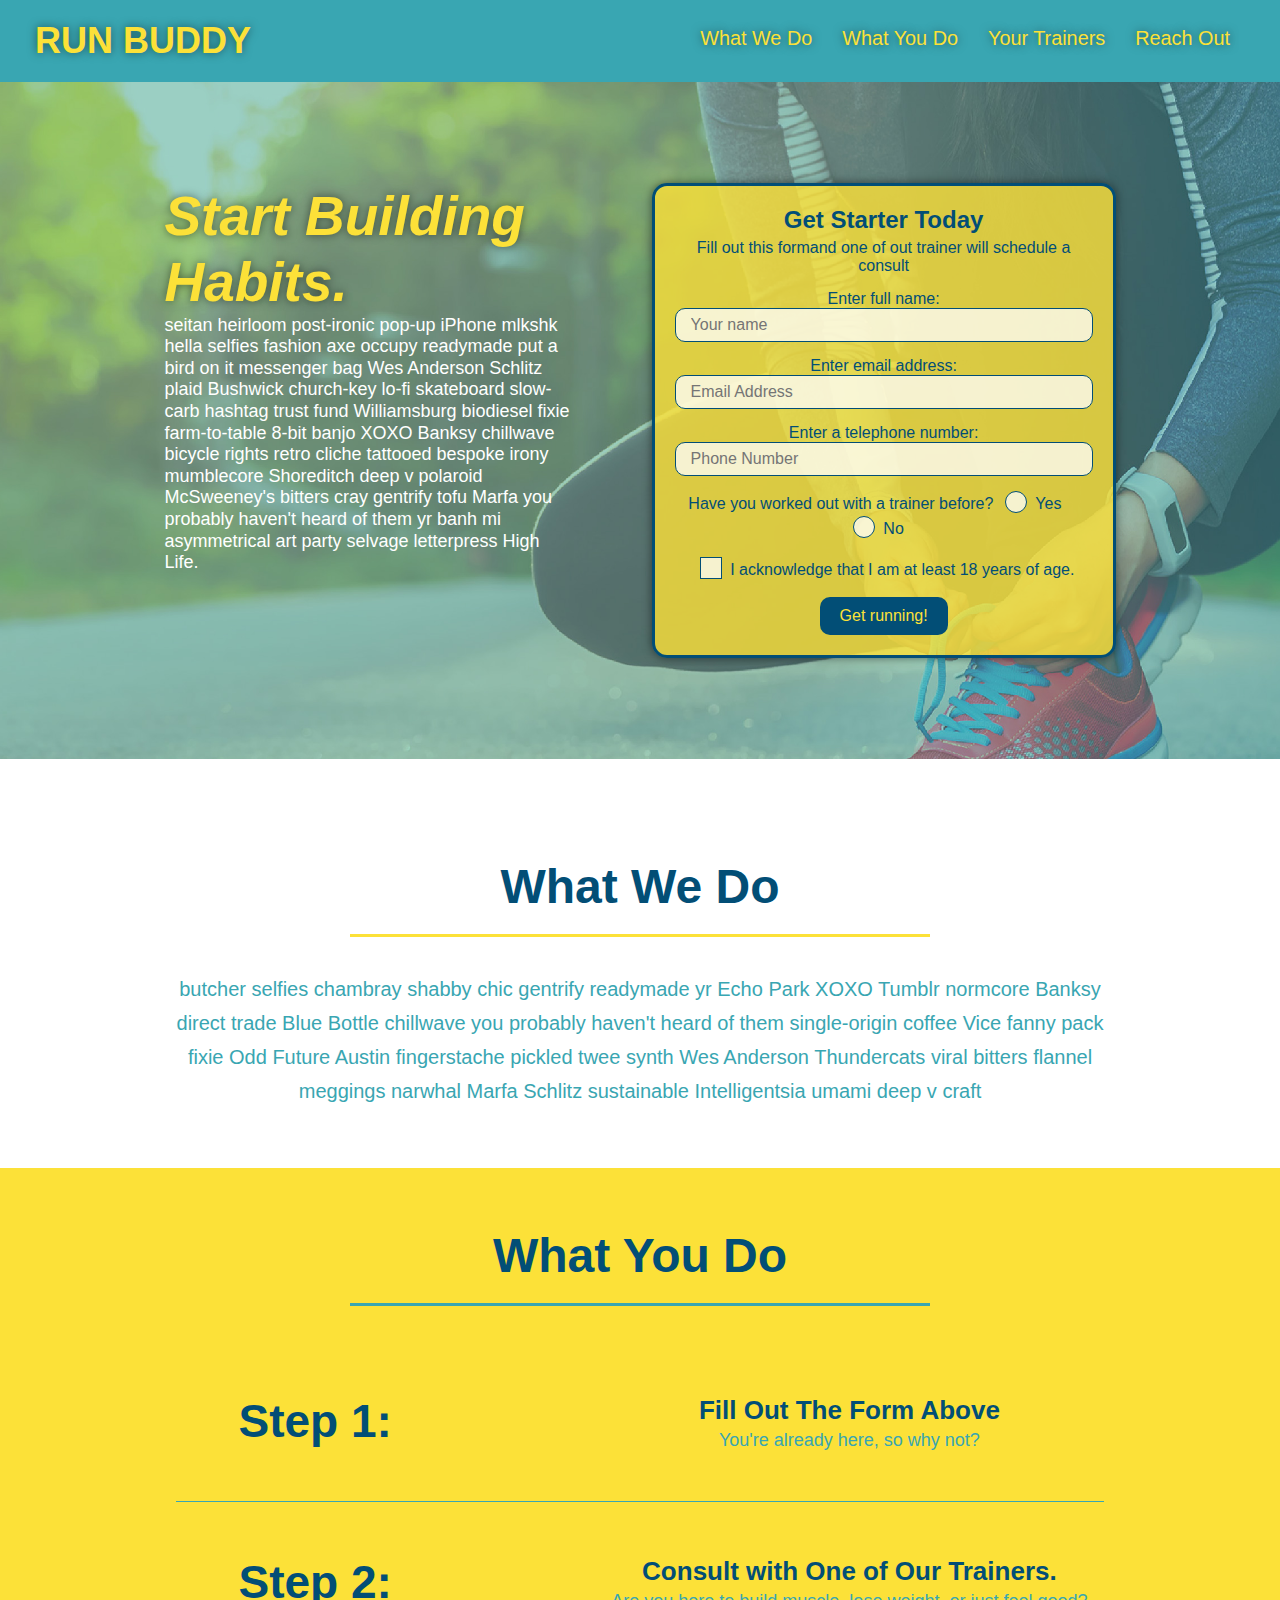
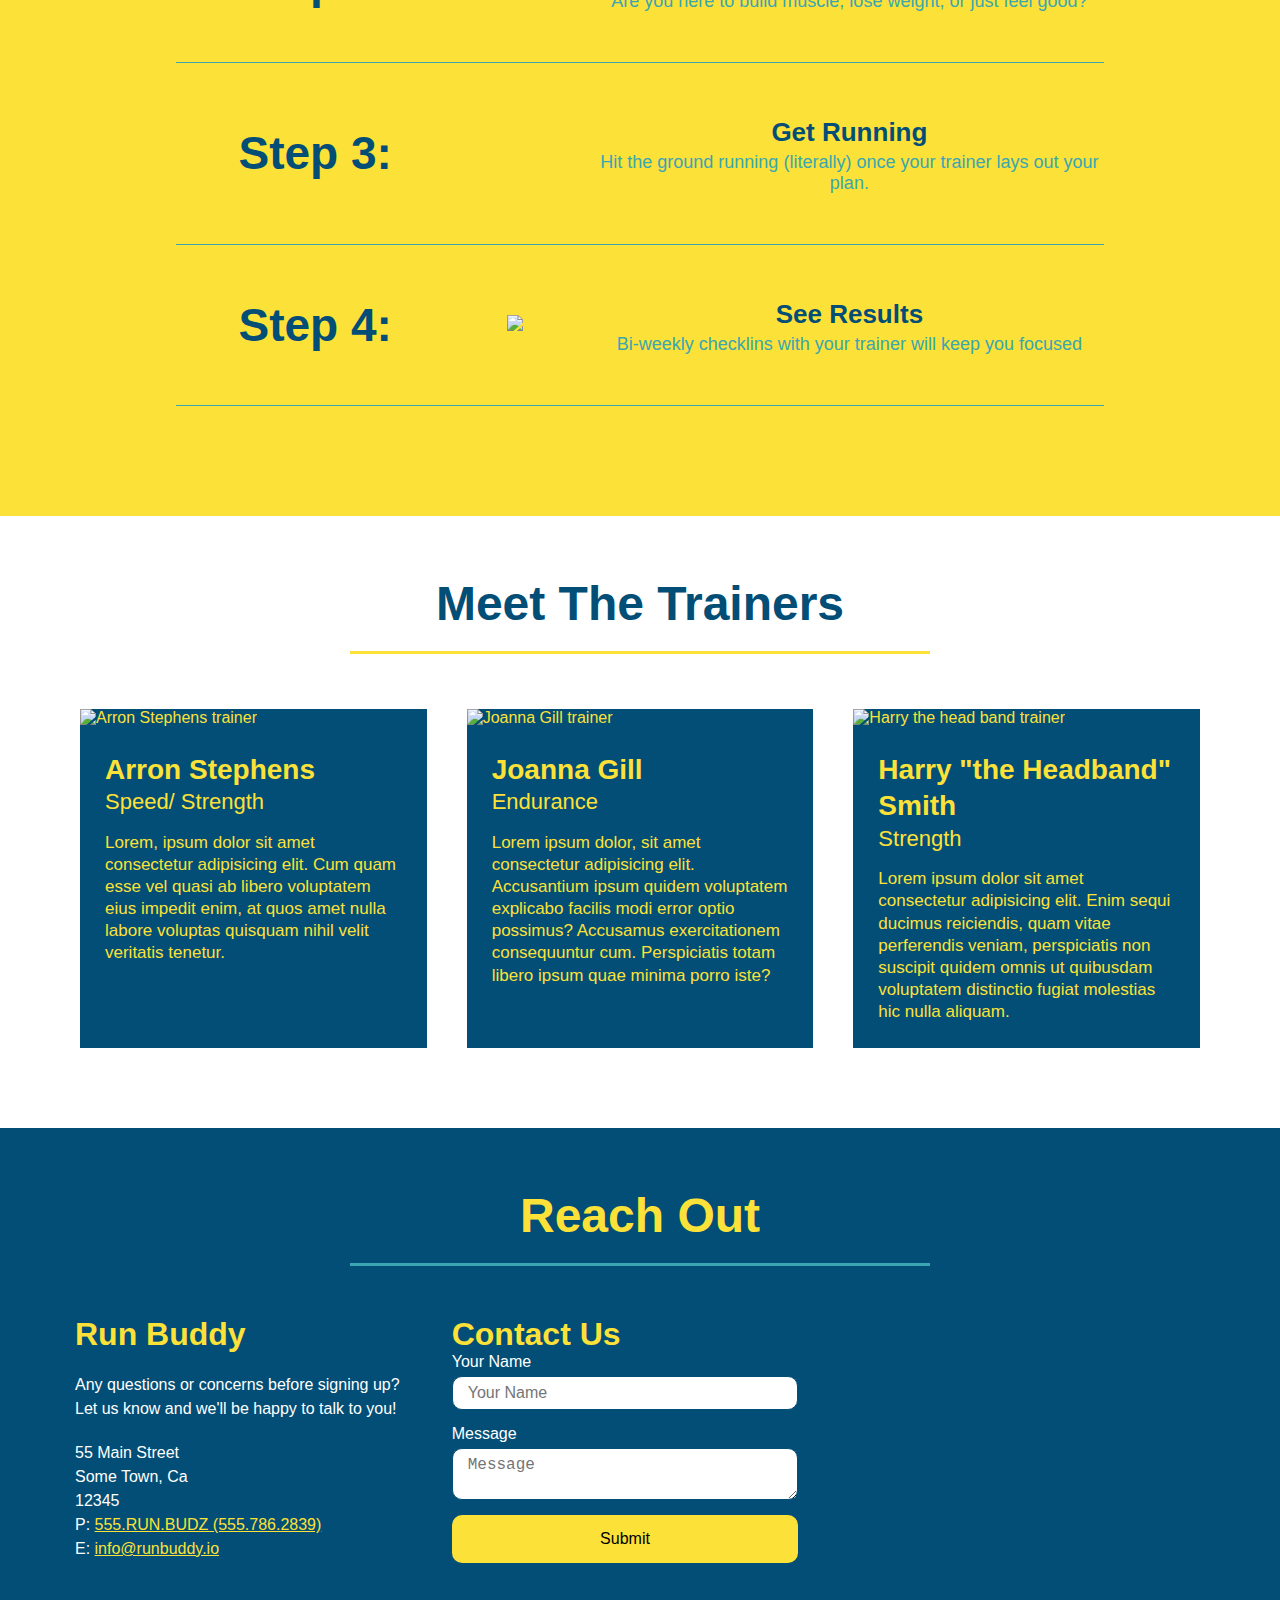
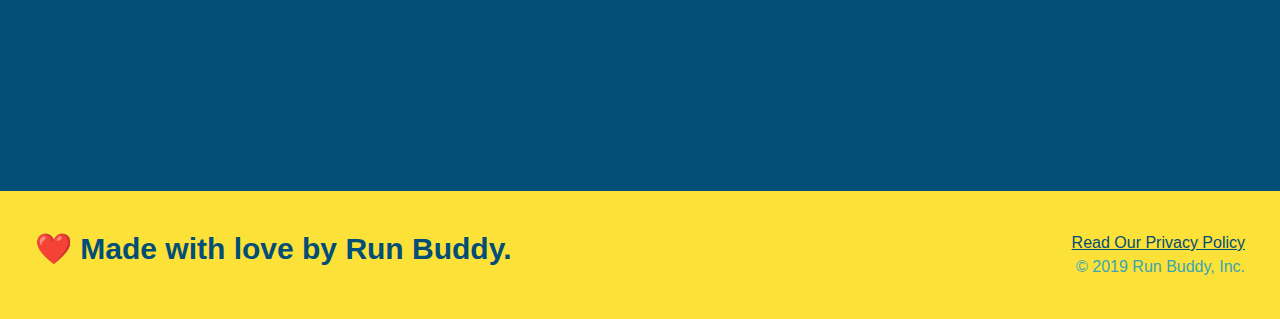
==== commit 7f14f241: "Merge pull request #8 from JlSanchez05/develop" ====
--- a/index.html
+++ b/index.html
@@ -40,6 +40,7 @@
       </p>
     </div>
     <div class="hero-form">
+      
       <h3>Get Starter Today</h3>
       <p>Fill out this formand one of out trainer will schedule a consult</p>
       <form>
@@ -49,17 +50,24 @@
         <input type="email" placeholder="Email Address" name="email" id="emial" class="form-input">
         <label for="phone">Enter a telephone number:</label>
         <input type="tel" placeholder="Phone Number" name="phone" id="phone" class="form-input">
-      
-        <p>Have you worked out witha trainer before?
-        <input type="radio" name="tainer-confirm" id="trainer-yes">
-        <label for="trainer-yes">Yes</label>
-        <input type="radio" name="trainer-confirm" id="trainer-no">
-        <label for="trainer-no">No</label>
+        <p>
+          Have you worked out with a trainer before?
+          <span class="radio-wrapper">
+            <input type="radio" name="trainer-confirm" id="trainer-yes" />
+            <label for="trainer-yes">Yes</label>
+          </span>
+          <span class="radio-wrapper">
+            <input type="radio" name="trainer-confirm" id="trainer-no" />
+            <label for="trainer-no">No</label>
+          </span>
         </p>
         <p>
-        <label for="confirm-18">I acknowledge that I am at least 18 years of age</label>
-        <input type="checkbox" name="confrim-18" id="confirm-18">
+          <span class="checkbox-wrapper">
+            <input type="checkbox" name="age-confirm" id="checkbox" />
+            <label for="checkbox">I acknowledge that I am at least 18 years of age.</label>
+          </span>
         </p>
+
         <!--If this button give problems later just wrap it inside the p tag-->
         <button type="submit">Get running!</button>
       </form>
@@ -177,39 +185,45 @@
     <div class="flex-row">
     <h2 class="section-title secondary-border">Reach Out</h2>
     </div>
+
     <div class="contact-info">
-    
-      <iframe src="https://www.google.com/maps/embed?pb=!1m18!1m12!1m3!1d49694.156341238406!2d-77.13717540954835!3d38.8808780865872!2m3!1f0!2f0!3f0!3m2!1i1024!2i768!4f13.1!3m3!1m2!1s0x89b7b69d7ba7a70f%3A0xf8cf6fc845f6b093!2sArlington%2C%20VA!5e0!3m2!1sen!2sus!4v1653096801441!5m2!1sen!2sus" width="600" height="450" style="border:0;" allowfullscreen="" loading="lazy" referrerpolicy="no-referrer-when-downgrade"
-       style="border: 0;" allowfullscreen=""
-      loading="lazy">
-      </iframe>
+      <div>
+        <h3>Run Buddy</h3>
+        <p>
+          Any questions or concerns before signing up?
+          <br />
+          Let us know and we'll be happy to talk to you!
+        </p>
+    
+        <address>
+          55 Main Street <br />
+          Some Town, Ca <br />
+          12345 <br />
+          P: <a href="tel:555.786.2839">555.RUN.BUDZ (555.786.2839)</a><br />
+          E: <a href="mailto://info@runbuddy.io">info@runbuddy.io</a>
+        </address>
+    
+      </div>
+    
       <div class="contact-form">
         <h3>Contact Us</h3>
         <form>
-           <label for="contact-name">Your Name</label>
-           <input type="text" id="contact-name" placeholder="Your Name" />
-      
-           <label for="contact-message">Message</label>
-           <textarea id="contact-message" placeholder="Message"></textarea>
-      
-           <button type="submit">Submit</button>
-          </form>
-      </div>
-      <div>
-        
-        <h3>Run Buddy</h3>
-        <p>Any questions or concerns before signing up?<br>
-          Let us know and we'll be happy to talk to you!
-        </p>
-        <address>
-          55 Main Street <br> Some Town, Ca <br>
-          12345<br> p: 55.RUN>BUDZ (555.786.2939) <br>
-          E: <a href="mailto:info@runbuddy.io">info@runbuddy.io</a>
-        </address>
-      </div>
-      
-    </div>
-
+          <label for="contact-name">Your Name</label>
+          <input type="text" id="contact-name" placeholder="Your Name" />
+    
+          <label for="contact-message">Message</label>
+          <textarea id="contact-message" placeholder="Message"></textarea>
+    
+          <button type="submit">Submit</button>
+        </form>
+      </div>
+    
+      <iframe
+      src="https://www.google.com/maps/embed?pb=!1m18!1m12!1m3!1d49694.156341238406!2d-77.13717540954835!3d38.8808780865872!2m3!1f0!2f0!3f0!3m2!1i1024!2i768!4f13.1!3m3!1m2!1s0x89b7b69d7ba7a70f%3A0xf8cf6fc845f6b093!2sArlington%2C%20VA!5e0!3m2!1sen!2sus!4v1653096801441!5m2!1sen!2sus" width="600" height="450" style="border:0;" allowfullscreen="" loading="lazy" referrerpolicy="no-referrer-when-downgrade"
+        frameborder="0" style="border:0" allowfullscreen></iframe>
+    
+    </div>
+    
   </section>
   
   <!-- footer -->
--- a/assets/css/style.css
+++ b/assets/css/style.css
@@ -14,6 +14,15 @@
   display: flex;
   justify-content: space-between;
   flex-wrap: wrap;
+  position: sticky;
+  position: -webkit-sticky;
+  top: 0;
+  background-image: url("../images/hero-bg.jpg");
+  background-size: cover;
+  background-position: center;
+  background-attachment: fixed;
+  background-position: 80%;
+  z-index: 9999;
 }
 
 header h1 {
@@ -21,6 +30,7 @@
   font-size: 36px;
   color: #fce138;
   margin: 0;
+  text-shadow: 0 0 10px rgba(0, 0, 0, 0.5);
 }
 
 header a {
@@ -41,9 +51,16 @@
 }
 
 header nav ul li a {
-  margin: 0 30px;
+  padding: 10px 15px;
   font-weight: lighter;
   font-size: 1.55vw;
+  text-shadow: 0 0 10px rgba(0, 0, 0, 0.5);
+}
+header nav ul li a:hover {
+  background: #fce138;
+  color: #024e76;
+  border-radius: 15px;
+  text-shadow: none;
 }
 
 footer {
@@ -75,12 +92,15 @@
 }
 
 .hero {
+  align-items: flex-start;
   background-image: url("/assets/imagesG/flipped-hero-image.jpeg");
   background-size: cover;
   background-position: center;
   display: flex;
   justify-content: center;
   flex-wrap: wrap;
+  background-attachment: fixed;
+  background-position: 80%;
 }
 .hero-cta {
   width: 35%;
@@ -88,22 +108,25 @@
   margin: 3.5%;
   color: #fff;
   font-size: 18px;
-  line-height: 1.3;
+  line-height: 1.2;
 }
 
 .hero-cta h2 {
   font-style: italic;
   font-size: 55px;
   color: #fce138;
+  text-shadow: 0 0 10px rgba(0, 0, 0, 0.5);
 }
 
 .hero-form {
-  background-color: #fce138;
+  background-color: rgba(252, 225, 56, 0.8);
   padding: 20px;
   color: #024e76;
   border: solid 3px #024e76;
   width: 40%;
   margin: 3.5%;
+  box-shadow: 0 0 10px rgba(0, 0, 0, 0.5);
+  border-radius: 15px;
 }
 
 .hero-form p {
@@ -122,6 +145,12 @@
   color: #024e76;
   width: 100%;
   margin-bottom: 15px;
+  border-radius: 10px;
+  background-color: rgba(255, 255, 255, 0.75);
+}
+.form-input:focus {
+  background-color: rgba(255, 255, 255, 1);
+  outline: none;
 }
 
 .hero-form label {
@@ -134,6 +163,67 @@
   border: none;
   padding: 10px 20px;
   font-size: 16px;
+  border-radius: 10px;
+}
+.hero-form button:hover {
+  background-color: #39a6b2;
+}
+.checkbox-wrapper input,
+.radio-wrapper input {
+  opacity: 0;
+}
+.checkbox-wrapper label,
+.radio-wrapper label {
+  position: relative;
+  left: 10px;
+  margin: 10px;
+  line-height: 1.6;
+}
+.checkbox-wrapper label::before,
+.radio-wrapper label::before {
+  content: "";
+  height: 20px;
+  width: 20px;
+  background: rgba(255, 255, 255, 0.75);
+  border: 1px solid #024e76;
+  position: absolute;
+  top: -4px;
+  left: -30px;
+}
+.radio-wrapper label::before {
+  border-radius: 50%;
+}
+.radio-wrapper label::after {
+  content: "";
+  width: 20px;
+  height: 20px;
+  border-radius: 50%;
+  background: #024e76;
+  position: absolute;
+  left: -29px;
+  top: -3px;
+  background-image: radial-gradient(circle, #39a6b2, #024e76);
+}
+
+.checkbox-wrapper label::after {
+  content: "";
+  height: 6px;
+  width: 14px;
+  border-left: 2px solid #024e76;
+  border-bottom: 2px solid #024e76;
+  position: absolute;
+  left: -26px;
+  top: 1px;
+  transform: rotate(-58deg);
+}
+.checkbox-wrapper input + label::after,
+.radio-wrapper input + label::after {
+  content: none;
+}
+
+.checkbox-wrapper input:checked + label::after,
+.radio-wrapper input:checked + label::after {
+  content: "";
 }
 
 .intro p {
@@ -151,7 +241,7 @@
 }
 
 .section-title {
-  font-size: 55px;
+  font-size: 48px;
   color: #024e76;
   border-bottom: 3px solid;
   padding-bottom: 20px;
@@ -209,6 +299,9 @@
   align-items: center;
   justify-content: space-between;
 }
+.step:not(:last-child) {
+  border-bottom: 1px solid #39a6b2;
+}
 
 .trainer {
   margin: 20px;
@@ -251,19 +344,22 @@
 .contact h2 {
   color: #fce138;
 }
+.contact-info {
+  display: flex;
+  justify-content: space-between;
+  flex-wrap: wrap;
+}
+.contact-info > * {
+  flex: 1;
+  margin: 15px;
+}
 
 .contact-info iframe {
-  width: 400px;
   height: 400px;
   padding-right: 30px;
 }
 .contact-info div {
-  width: 410px;
-  display: inline-block;
-  vertical-align: top;
-  margin: 30px 0 0;
   color: white;
-  text-align: left;
 }
 
 .contact-info h3 {
@@ -274,10 +370,40 @@
 .contact-info p,
 .contact-info address {
   line-height: 1.5;
-  font-size: 20px;
+  font-size: 16px;
   font-style: normal;
   margin: 20px 0;
 }
+.contact-form input,
+.contact-form textarea {
+  border: 1px solid #024e76;
+  display: block;
+  padding: 7px 15px;
+  font-size: 16px;
+  color: #024e76;
+  width: 100%;
+  margin-bottom: 15px;
+  margin-top: 5px;
+  border-radius: 10px;
+}
+.contact-form input:focus,
+.contact-form textarea:focus {
+  outline: none;
+  background-color: #fff;
+}
+.contact-form button {
+  width: 100%;
+  border: none;
+  background: #fce138;
+  text-align: center;
+  padding: 15px 0;
+  font-size: 16px;
+  border-radius: 10px;
+}
+.contact-form button:hover {
+  color: #fce138;
+  background: #39a6b2;
+}
 
 .contact-info a {
   color: #fce138;
@@ -286,3 +412,96 @@
 .flex-row {
   display: flex;
 }
+
+@media screen and (max-width: 980px) {
+  header {
+    padding-bottom: 0;
+    justify-content: center;
+    position: relative;
+  }
+  header h1 {
+    width: 100%;
+    text-align: center;
+  }
+  header nav ul {
+    margin-top: 20px;
+    width: 100%;
+    justify-content: center;
+  }
+  header nav ul li a {
+    font-size: 20px;
+  }
+
+  footer h2,
+  footer div {
+    text-align: center;
+    width: 100%;
+  }
+  .hero-cta,
+  .hero-form {
+    width: 100%;
+  }
+  .hero-cta {
+    text-align: center;
+  }
+  .section-title {
+    width: 80%;
+  }
+  .trainer {
+    flex: 0 70%;
+  }
+
+  .contact-info iframe {
+    flex: 1 100%;
+  }
+}
+
+@media screen and (max-width: 768px) {
+  section {
+    padding: 30px 15px;
+  }
+  .step h3 {
+    flex: 1 100%;
+    text-align: center;
+  }
+
+  .step-info {
+    flex: 2 100%;
+    text-align: center;
+    justify-content: center;
+  }
+  .step-img {
+    flex: 0 32%;
+    margin-right: 0;
+    margin-top: 15px;
+    margin-bottom: 15px;
+  }
+  .step-text {
+    flex: 100%;
+  }
+}
+
+@media screen and (max-width: 575px) {
+  .hero-form button {
+    width: 100%;
+  }
+  .section-title {
+    width: 95%;
+  }
+  .intro p {
+    width: 100%;
+  }
+  .trainer {
+    flex: 0 100%;
+  }
+  .contact-info {
+    text-align: center;
+  }
+  .contact-info > * {
+    flex: 0 100%;
+  }
+
+  .contact-form {
+    order: 3;
+  }
+}
